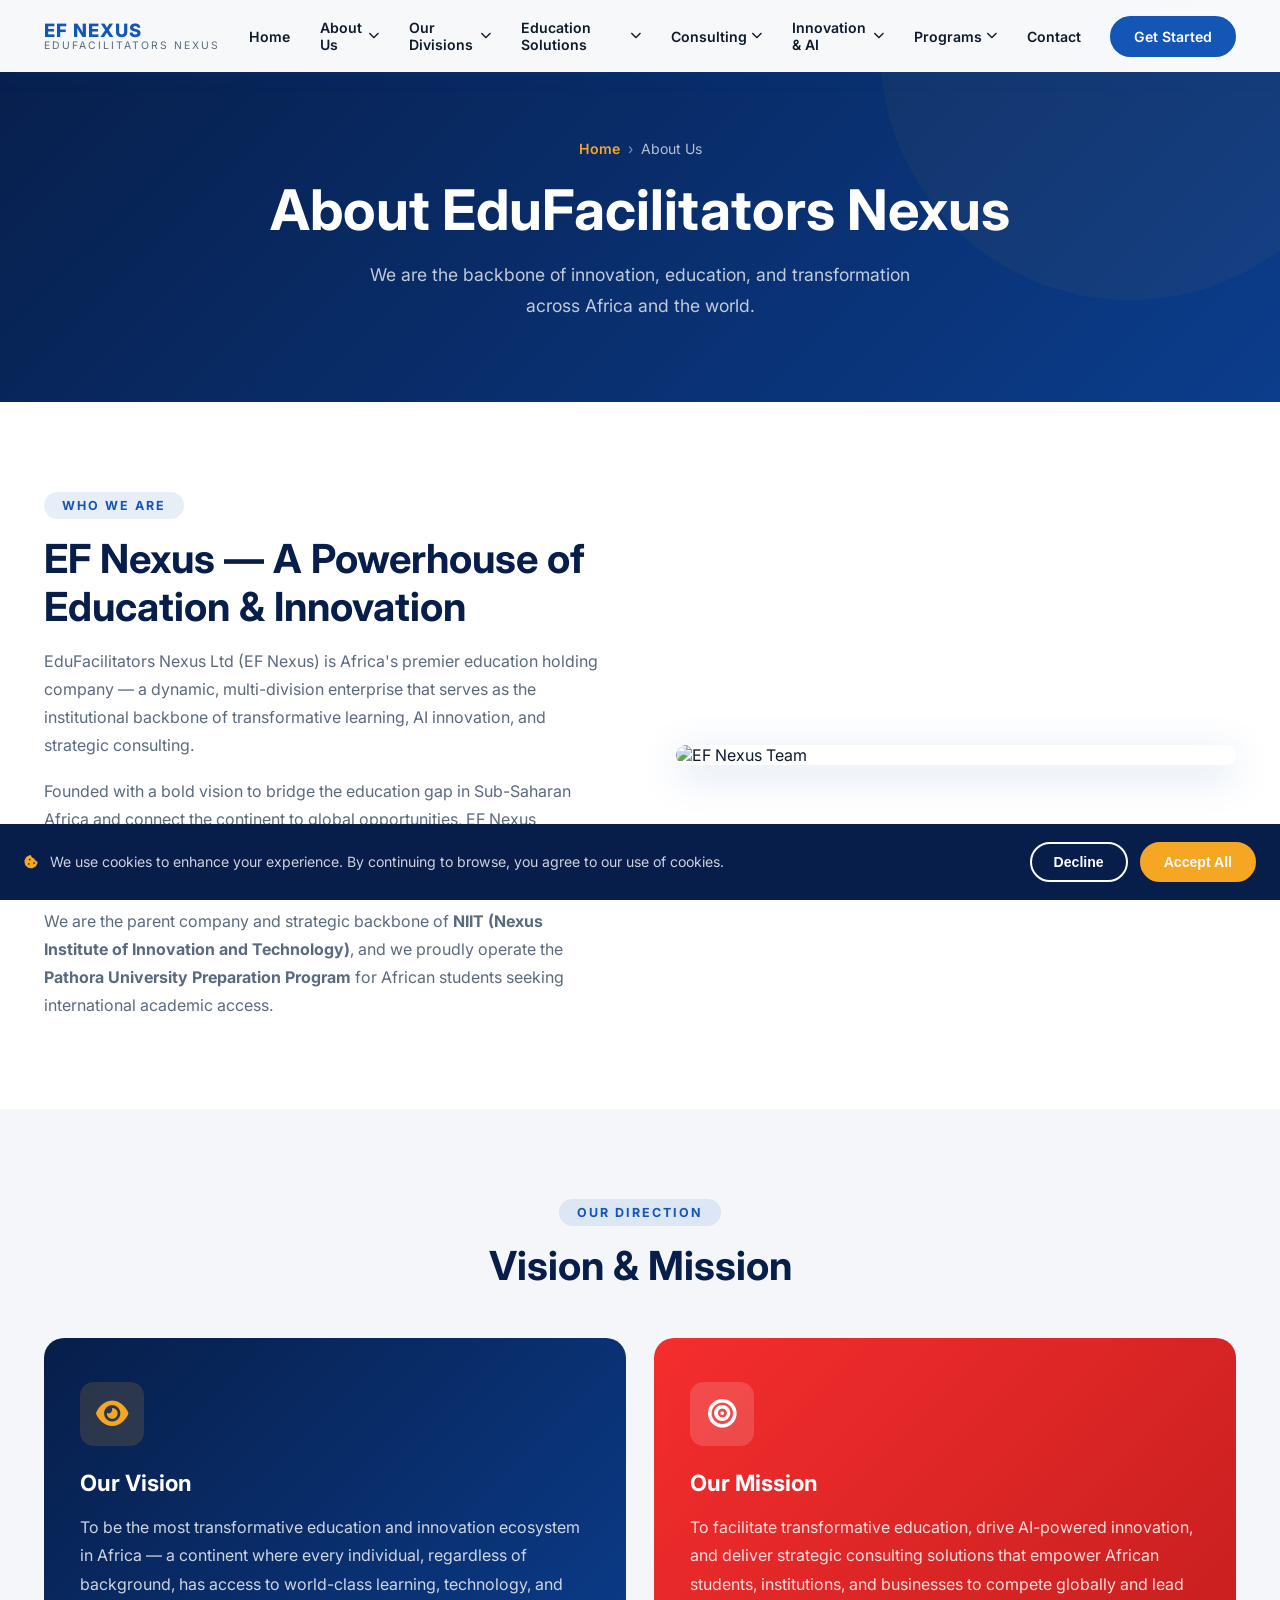
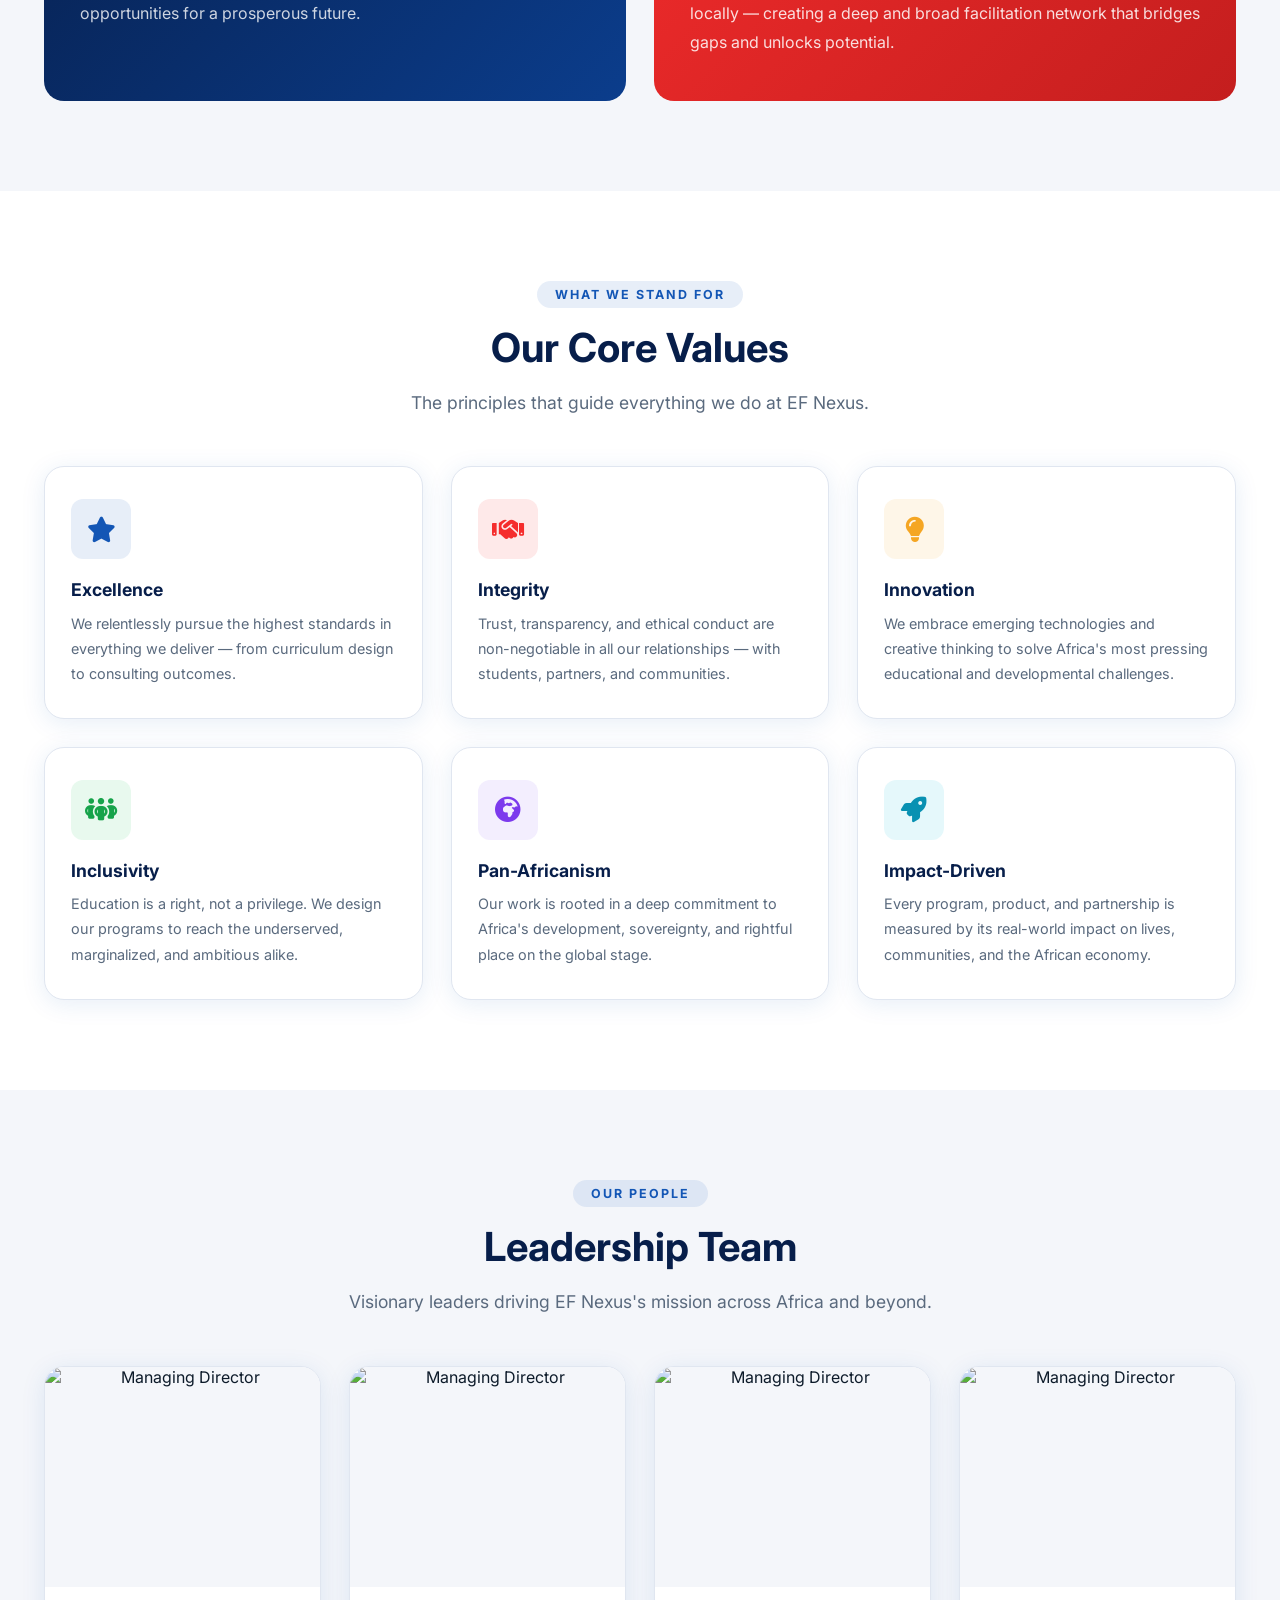
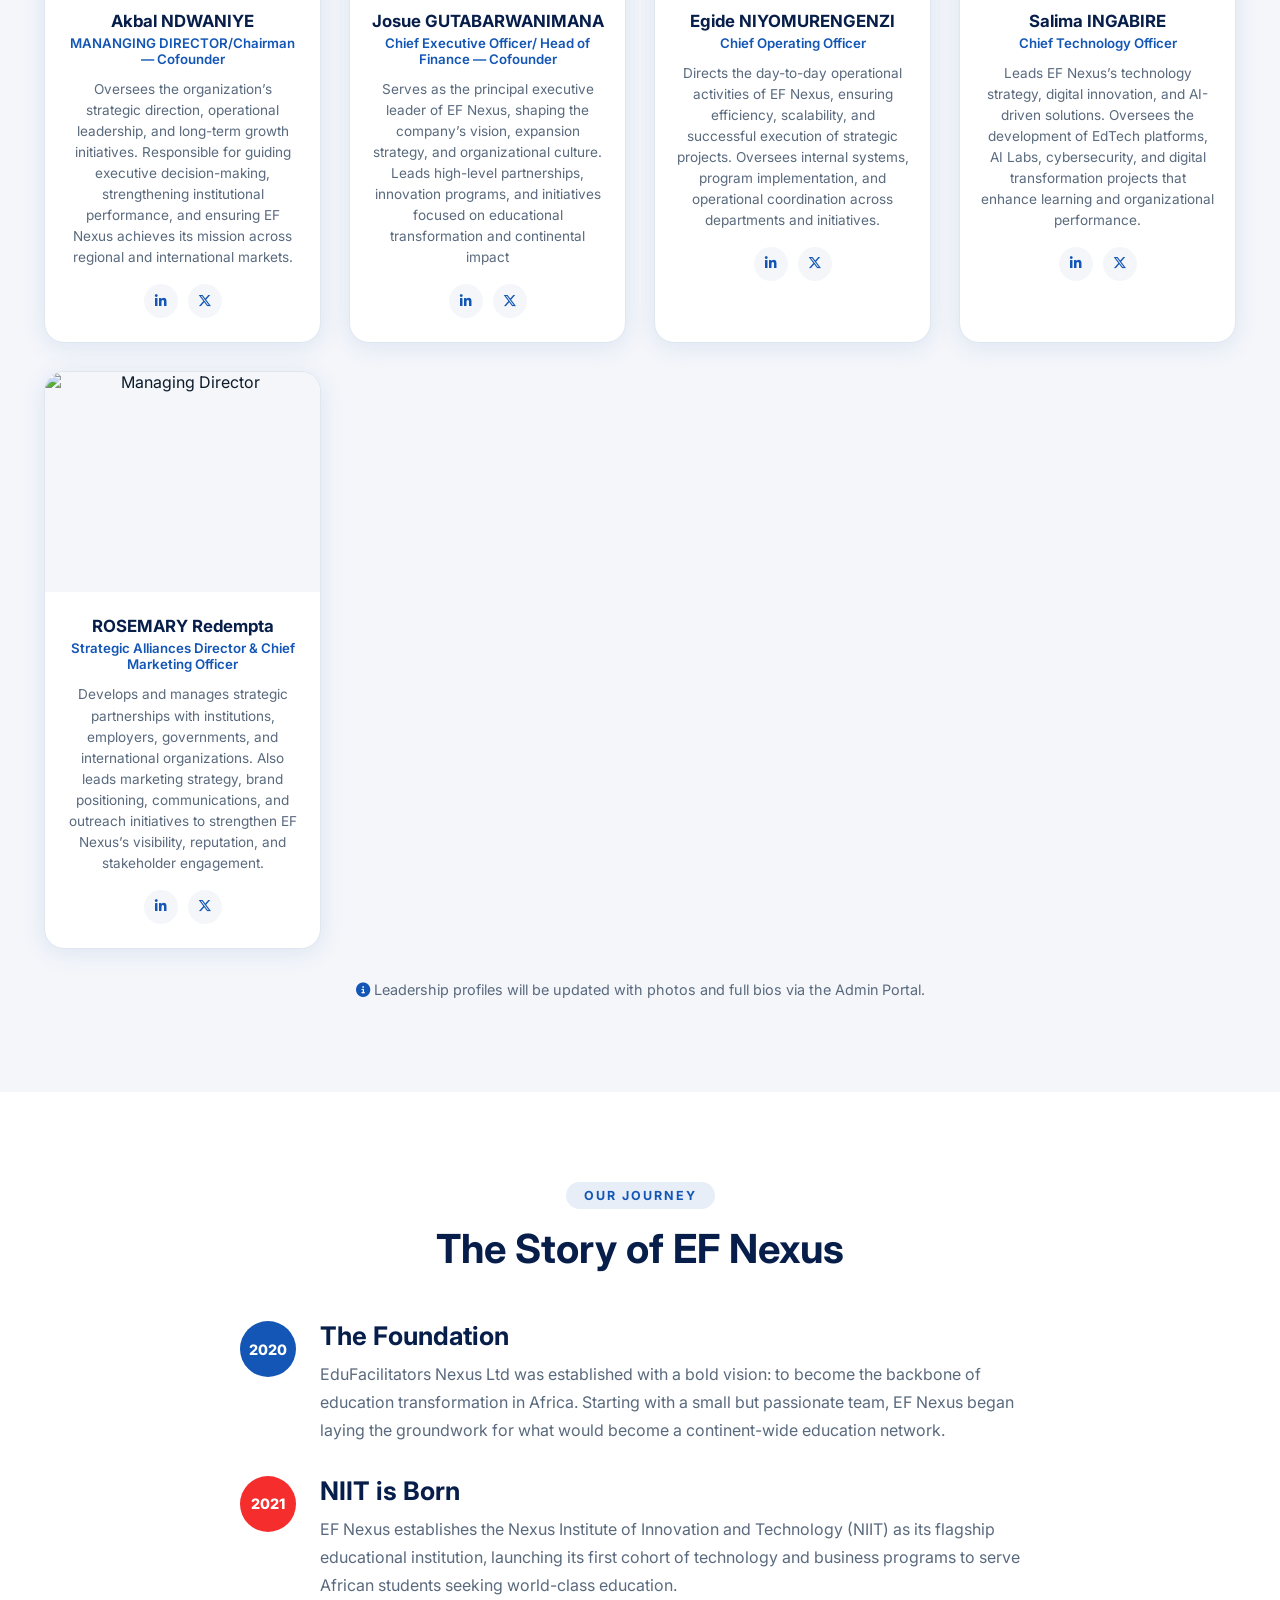
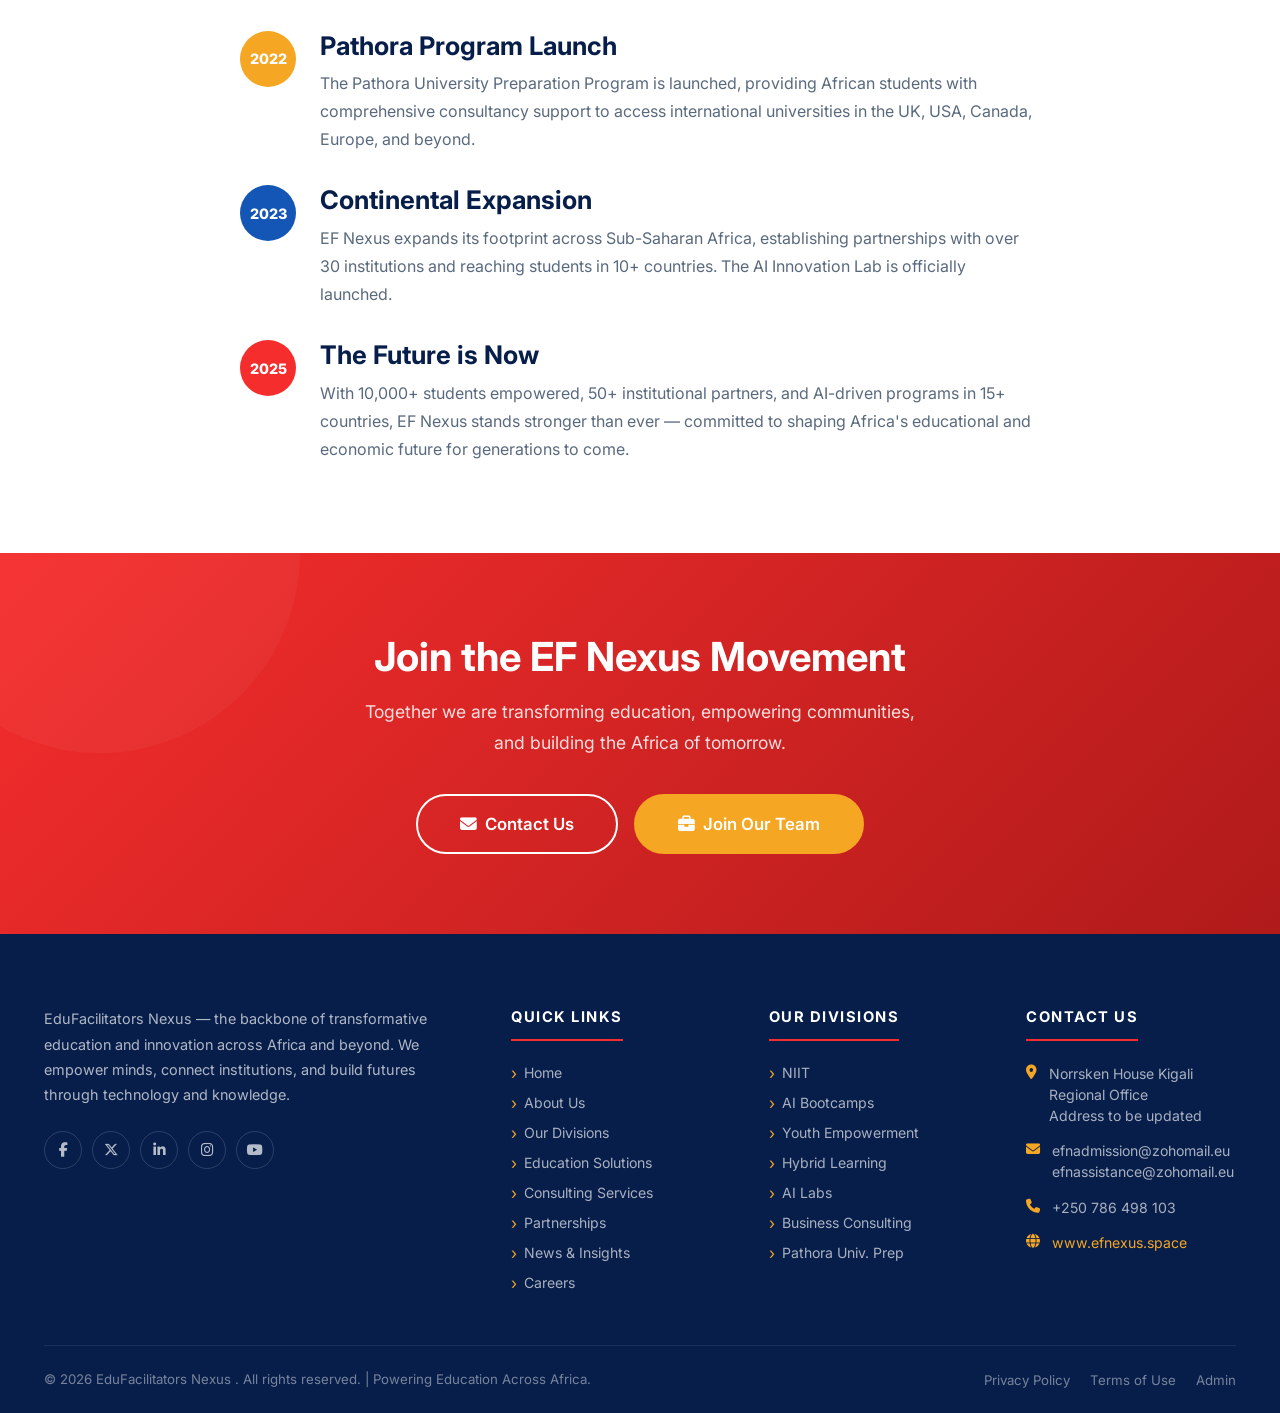
==== about.html @ 0aade179 "Initial commit via Netlify [skip ci]" ====
<!DOCTYPE html>
<html lang="en">
<head>
  <meta charset="UTF-8">
  <meta name="viewport" content="width=device-width, initial-scale=1.0">
  <title>About Us — EF Nexus | EduFacilitators Nexus Ltd</title>
  <meta name="description" content="Learn about EduFacilitators Nexus Ltd — our story, mission, vision, leadership, and core values driving education transformation across Africa.">
  <link rel="icon" href="https://www.genspark.ai/api/files/s/l4qnwatw">
  <link href="https://fonts.googleapis.com/css2?family=Inter:wght@300;400;500;600;700;800;900&display=swap" rel="stylesheet">
  <link rel="stylesheet" href="https://cdn.jsdelivr.net/npm/@fortawesome/fontawesome-free@6.4.0/css/all.min.css">
  <link rel="stylesheet" href="css/style.css">
</head>
<body>

<div id="nav-placeholder"></div>

<!-- Page Header -->
<div class="page-header">
  <div class="container">
    <div class="breadcrumb"><a href="index.html">Home</a><span>›</span><span style="color:rgba(255,255,255,0.7)">About Us</span></div>
    <h1>About EduFacilitators Nexus</h1>
    <p>We are the backbone of innovation, education, and transformation across Africa and the world.</p>
  </div>
</div>

<!-- WHO WE ARE -->
<section id="who-we-are" class="section bg-white">
  <div class="container">
    <div class="overview-grid">
      <div class="fade-left">
        <span class="section-badge">Who We Are</span>
        <h2 class="section-title">EF Nexus — A Powerhouse of Education & Innovation</h2>
        <p style="margin-bottom:18px;">EduFacilitators Nexus Ltd (EF Nexus) is Africa's premier education holding company — a dynamic, multi-division enterprise that serves as the institutional backbone of transformative learning, AI innovation, and strategic consulting.</p>
        <p style="margin-bottom:18px;">Founded with a bold vision to bridge the education gap in Sub-Saharan Africa and connect the continent to global opportunities, EF Nexus operates through specialized divisions that collectively empower students, institutions, businesses, and communities.</p>
        <p>We are the parent company and strategic backbone of <strong>NIIT (Nexus Institute of Innovation and Technology)</strong>, and we proudly operate the <strong>Pathora University Preparation Program</strong> for African students seeking international academic access.</p>
      </div>
      <div class="fade-right">
        <!-- ADMIN: Replace with your actual photo -->
        <div style="border-radius:20px;overflow:hidden;box-shadow:0 10px 40px rgba(19,86,181,0.18);">
          <img src="https://i.pinimg.com/1200x/f4/48/ac/f448ac5ef476677f96d3ef697fc59254.jpg" alt="EF Nexus Team" style="width:100%;height:420px;object-fit:cover;" id="about-team-img">
        </div>
      </div>
    </div>
  </div>
</section>

<!-- VISION & MISSION -->
<section id="vision-mission" class="section bg-light">
  <div class="container">
    <div class="text-center fade-in">
      <span class="section-badge">Our Direction</span>
      <h2 class="section-title">Vision & Mission</h2>
    </div>
    <div class="card-grid-2" style="margin-top:48px;">
      <div class="fade-left" style="background:linear-gradient(135deg,var(--deep-blue),var(--dark-blue));border-radius:20px;padding:44px 36px;">
        <div style="width:64px;height:64px;background:rgba(245,166,35,0.15);border-radius:14px;display:flex;align-items:center;justify-content:center;margin-bottom:24px;font-size:1.8rem;color:var(--gold);">
          <i class="fa-solid fa-eye"></i>
        </div>
        <h3 style="color:var(--white);font-size:1.4rem;margin-bottom:16px;">Our Vision</h3>
        <p style="color:rgba(255,255,255,0.8);font-size:1rem;line-height:1.8;">To be the most transformative education and innovation ecosystem in Africa — a continent where every individual, regardless of background, has access to world-class learning, technology, and opportunities for a prosperous future.</p>
      </div>
      <div class="fade-right" style="background:linear-gradient(135deg,var(--primary-red),var(--dark-red));border-radius:20px;padding:44px 36px;">
        <div style="width:64px;height:64px;background:rgba(255,255,255,0.15);border-radius:14px;display:flex;align-items:center;justify-content:center;margin-bottom:24px;font-size:1.8rem;color:var(--white);">
          <i class="fa-solid fa-bullseye"></i>
        </div>
        <h3 style="color:var(--white);font-size:1.4rem;margin-bottom:16px;">Our Mission</h3>
        <p style="color:rgba(255,255,255,0.85);font-size:1rem;line-height:1.8;">To facilitate transformative education, drive AI-powered innovation, and deliver strategic consulting solutions that empower African students, institutions, and businesses to compete globally and lead locally — creating a deep and broad facilitation network that bridges gaps and unlocks potential.</p>
      </div>
    </div>
  </div>
</section>

<!-- CORE VALUES -->
<section id="core-values" class="section bg-white">
  <div class="container">
    <div class="text-center fade-in">
      <span class="section-badge">What We Stand For</span>
      <h2 class="section-title">Our Core Values</h2>
      <p class="section-subtitle">The principles that guide everything we do at EF Nexus.</p>
    </div>
    <div class="card-grid-3" style="margin-top:48px;">
      <div class="feature-card fade-in">
        <div class="card-icon" style="background:rgba(19,86,181,0.1);color:var(--primary-blue);"><i class="fa-solid fa-star"></i></div>
        <h3>Excellence</h3>
        <p>We relentlessly pursue the highest standards in everything we deliver — from curriculum design to consulting outcomes.</p>
      </div>
      <div class="feature-card fade-in">
        <div class="card-icon" style="background:rgba(245,45,45,0.1);color:var(--primary-red);"><i class="fa-solid fa-handshake"></i></div>
        <h3>Integrity</h3>
        <p>Trust, transparency, and ethical conduct are non-negotiable in all our relationships — with students, partners, and communities.</p>
      </div>
      <div class="feature-card fade-in">
        <div class="card-icon" style="background:rgba(245,166,35,0.1);color:var(--gold);"><i class="fa-solid fa-lightbulb"></i></div>
        <h3>Innovation</h3>
        <p>We embrace emerging technologies and creative thinking to solve Africa's most pressing educational and developmental challenges.</p>
      </div>
      <div class="feature-card fade-in">
        <div class="card-icon" style="background:rgba(34,197,94,0.1);color:#16A34A;"><i class="fa-solid fa-people-group"></i></div>
        <h3>Inclusivity</h3>
        <p>Education is a right, not a privilege. We design our programs to reach the underserved, marginalized, and ambitious alike.</p>
      </div>
      <div class="feature-card fade-in">
        <div class="card-icon" style="background:rgba(139,92,246,0.1);color:#7C3AED;"><i class="fa-solid fa-earth-africa"></i></div>
        <h3>Pan-Africanism</h3>
        <p>Our work is rooted in a deep commitment to Africa's development, sovereignty, and rightful place on the global stage.</p>
      </div>
      <div class="feature-card fade-in">
        <div class="card-icon" style="background:rgba(6,182,212,0.1);color:#0891B2;"><i class="fa-solid fa-rocket"></i></div>
        <h3>Impact-Driven</h3>
        <p>Every program, product, and partnership is measured by its real-world impact on lives, communities, and the African economy.</p>
      </div>
    </div>
  </div>
</section>

<!-- LEADERSHIP -->
<section id="leadership" class="section bg-light">
  <div class="container">
    <div class="text-center fade-in">
      <span class="section-badge">Our People</span>
      <h2 class="section-title">Leadership Team</h2>
      <p class="section-subtitle">Visionary leaders driving EF Nexus's mission across Africa and beyond.</p>
    </div>
    <div class="team-grid" style="margin-top:48px;">
      <div class="team-card fade-in">
        <div class="team-img" style="background:var(--light-gray);height:220px;display:flex;align-items:center;justify-content:center;">
          <!-- ADMIN: Replace with actual leadership photo -->
        <img src="https://i.pinimg.com/1200x/41/58/ee/4158ee04678016deb145865ae2d5b620.jpg" alt="Managing Director" style="width:100%;height:100%;object-fit:cover;" >
        </div>
        <div class="team-info">
          <h3>Akbal NDWANIYE</h3>
          <div class="role">MANANGING DIRECTOR/Chairman — Cofounder</div>
          <p>Oversees the organization’s strategic direction, operational leadership, and long-term growth initiatives. Responsible for guiding executive decision-making, strengthening institutional performance, and ensuring EF Nexus achieves its mission across regional and international markets.</p>
          <div class="team-social">
            <a href="#"><i class="fa-brands fa-linkedin-in"></i></a>
            <a href="#"><i class="fa-brands fa-x-twitter"></i></a>
          </div>
        </div>
      </div>
      <div class="team-card fade-in">
        <div class="team-img" style="background:var(--light-gray);height:220px;display:flex;align-items:center;justify-content:center;">
          <img src="https://i.pinimg.com/1200x/3f/8f/b4/3f8fb4907dde87ba11f62773db866b61.jpg" alt="Managing Director" style="width:100%;height:100%;object-fit:cover;" >
        </div>
        <div class="team-info">
          <h3>Josue GUTABARWANIMANA</h3>
          <div class="role">Chief Executive Officer/ Head of Finance — Cofounder</div>
          <p>Serves as the principal executive leader of EF Nexus, shaping the company’s vision, expansion strategy, and organizational culture. Leads high-level partnerships, innovation programs, and initiatives focused on educational transformation and continental impact</p>
          <div class="team-social">
            <a href="#"><i class="fa-brands fa-linkedin-in"></i></a>
            <a href="#"><i class="fa-brands fa-x-twitter"></i></a>
          </div>
        </div>
      </div>
      <div class="team-card fade-in">
        <div class="team-img" style="background:var(--light-gray);height:220px;display:flex;align-items:center;justify-content:center;">
          <img src="https://i.pinimg.com/1200x/f4/1b/31/f41b31d1aab27a7dc8ef2bc3c6e9e161.jpg" alt="Managing Director" style="width:100%;height:100%;object-fit:cover;" >
        </div>
        <div class="team-info">
          <h3>Egide NIYOMURENGENZI</h3>
          <div class="role">Chief Operating Officer</div>
          <p>Directs the day-to-day operational activities of EF Nexus, ensuring efficiency, scalability, and successful execution of strategic projects. Oversees internal systems, program implementation, and operational coordination across departments and initiatives.</p>
          <div class="team-social">
            <a href="#"><i class="fa-brands fa-linkedin-in"></i></a>
            <a href="#"><i class="fa-brands fa-x-twitter"></i></a>
          </div>
        </div>
      </div>
      <div class="team-card fade-in">
        <div class="team-img" style="background:var(--light-gray);height:220px;display:flex;align-items:center;justify-content:center;">
          <img src="https://i.pinimg.com/1200x/47/c5/13/47c51389b73d72e171703b704b3b8e1e.jpg" alt="Managing Director" style="width:100%;height:100%;object-fit:cover;" >
        </div>
        <div class="team-info">
          <h3>Salima INGABIRE</h3>
          <div class="role">Chief Technology Officer</div>
          <p>Leads EF Nexus’s technology strategy, digital innovation, and AI-driven solutions. Oversees the development of EdTech platforms, AI Labs, cybersecurity, and digital transformation projects that enhance learning and organizational performance.</p>
          <div class="team-social">
            <a href="#"><i class="fa-brands fa-linkedin-in"></i></a>
            <a href="#"><i class="fa-brands fa-x-twitter"></i></a>
          </div>
        </div>
      </div>
      <div class="team-card fade-in">
        <div class="team-img" style="background:var(--light-gray);height:220px;display:flex;align-items:center;justify-content:center;">
          <img src="https://i.pinimg.com/1200x/e9/f0/6f/e9f06f0bbe38f3abe5e0167074b08ab7.jpg" alt="Managing Director" style="width:100%;height:100%;object-fit:cover;" >
        </div>
        <div class="team-info">
          <h3>ROSEMARY Redempta</h3>
          <div class="role">Strategic Alliances Director & Chief Marketing Officer</div>
          <p>Develops and manages strategic partnerships with institutions, employers, governments, and international organizations. Also leads marketing strategy, brand positioning, communications, and outreach initiatives to strengthen EF Nexus’s visibility, reputation, and stakeholder engagement.</p>
          <div class="team-social">
            <a href="#"><i class="fa-brands fa-linkedin-in"></i></a>
            <a href="#"><i class="fa-brands fa-x-twitter"></i></a>
          </div>
        </div>
      </div>
    </div>
    <p style="text-align:center;margin-top:28px;color:var(--text-gray);font-size:0.9rem;"><i class="fa-solid fa-info-circle" style="color:var(--primary-blue);"></i> Leadership profiles will be updated with photos and full bios via the Admin Portal.</p>
  </div>
</section>

<!-- COMPANY STORY -->
<section id="company-story" class="section bg-white">
  <div class="container">
    <div style="max-width:800px;margin:0 auto;">
      <div class="text-center fade-in">
        <span class="section-badge">Our Journey</span>
        <h2 class="section-title">The Story of EF Nexus</h2>
      </div>
      <div style="margin-top:48px;">
        <div style="display:flex;flex-direction:column;gap:32px;">
          <div class="fade-in" style="display:flex;gap:24px;align-items:flex-start;">
            <div style="width:56px;height:56px;background:var(--primary-blue);border-radius:50%;display:flex;align-items:center;justify-content:center;color:var(--white);font-weight:800;font-size:0.9rem;flex-shrink:0;">2020</div>
            <div>
              <h3 style="color:var(--deep-blue);margin-bottom:8px;">The Foundation</h3>
              <p>EduFacilitators Nexus Ltd was established with a bold vision: to become the backbone of education transformation in Africa. Starting with a small but passionate team, EF Nexus began laying the groundwork for what would become a continent-wide education network.</p>
            </div>
          </div>
          <div class="fade-in" style="display:flex;gap:24px;align-items:flex-start;">
            <div style="width:56px;height:56px;background:var(--primary-red);border-radius:50%;display:flex;align-items:center;justify-content:center;color:var(--white);font-weight:800;font-size:0.9rem;flex-shrink:0;">2021</div>
            <div>
              <h3 style="color:var(--deep-blue);margin-bottom:8px;">NIIT is Born</h3>
              <p>EF Nexus establishes the Nexus Institute of Innovation and Technology (NIIT) as its flagship educational institution, launching its first cohort of technology and business programs to serve African students seeking world-class education.</p>
            </div>
          </div>
          <div class="fade-in" style="display:flex;gap:24px;align-items:flex-start;">
            <div style="width:56px;height:56px;background:var(--gold);border-radius:50%;display:flex;align-items:center;justify-content:center;color:var(--white);font-weight:800;font-size:0.9rem;flex-shrink:0;">2022</div>
            <div>
              <h3 style="color:var(--deep-blue);margin-bottom:8px;">Pathora Program Launch</h3>
              <p>The Pathora University Preparation Program is launched, providing African students with comprehensive consultancy support to access international universities in the UK, USA, Canada, Europe, and beyond.</p>
            </div>
          </div>
          <div class="fade-in" style="display:flex;gap:24px;align-items:flex-start;">
            <div style="width:56px;height:56px;background:var(--primary-blue);border-radius:50%;display:flex;align-items:center;justify-content:center;color:var(--white);font-weight:800;font-size:0.9rem;flex-shrink:0;">2023</div>
            <div>
              <h3 style="color:var(--deep-blue);margin-bottom:8px;">Continental Expansion</h3>
              <p>EF Nexus expands its footprint across Sub-Saharan Africa, establishing partnerships with over 30 institutions and reaching students in 10+ countries. The AI Innovation Lab is officially launched.</p>
            </div>
          </div>
          <div class="fade-in" style="display:flex;gap:24px;align-items:flex-start;">
            <div style="width:56px;height:56px;background:var(--primary-red);border-radius:50%;display:flex;align-items:center;justify-content:center;color:var(--white);font-weight:800;font-size:0.9rem;flex-shrink:0;">2025</div>
            <div>
              <h3 style="color:var(--deep-blue);margin-bottom:8px;">The Future is Now</h3>
              <p>With 10,000+ students empowered, 50+ institutional partners, and AI-driven programs in 15+ countries, EF Nexus stands stronger than ever — committed to shaping Africa's educational and economic future for generations to come.</p>
            </div>
          </div>
        </div>
      </div>
    </div>
  </div>
</section>

<!-- CTA -->
<section class="cta-section">
  <div class="container">
    <h2>Join the EF Nexus Movement</h2>
    <p>Together we are transforming education, empowering communities, and building the Africa of tomorrow.</p>
    <div class="cta-btns">
      <a href="contact.html" class="btn btn-outline-white btn-lg"><i class="fa-solid fa-envelope"></i> Contact Us</a>
      <a href="careers.html" class="btn btn-gold btn-lg"><i class="fa-solid fa-briefcase"></i> Join Our Team</a>
    </div>
  </div>
</section>

<div id="footer-placeholder"></div>
<script src="https://cdn.jsdelivr.net/npm/@fortawesome/fontawesome-free@6.4.0/js/all.min.js"></script>
<script src="js/nav.js"></script>
<script src="js/main.js"></script>
<script src="js/photos.js"></script>
<script src="https://cdn.jsdelivr.net/npm/@supabase/supabase-js@2"></script>

<script>
  const supabaseUrl = "https://fkpkpdcatpaadngzkyxo.supabase.co";
  const supabaseKey = "eyJhbGciOiJIUzI1NiIsInR5cCI6IkpXVCJ9.eyJpc3MiOiJzdXBhYmFzZSIsInJlZiI6ImZrcGtwZGNhdHBhYWRuZ3preXhvIiwicm9sZSI6ImFub24iLCJpYXQiOjE3Nzk2NDg4NzksImV4cCI6MjA5NTIyNDg3OX0.kBqEUw8Uy9pWdIcXoviwGmXU0KsUK2vgFo2DINN25yI";

  const supabaseClient = supabase.createClient(supabaseUrl, supabaseKey);
</script>
</body>
</html>
---- css/style.css ----
/* ===================================================
   EF NEXUS COMPANY - Main Stylesheet
   Brand Colors: Blue #1356B5, Red #F52D2D, White #FFFFFF
   =================================================== */

:root {
  --primary-blue: #1356B5;
  --dark-blue: #0B3D8C;
  --deep-blue: #071E4A;
  --primary-red: #F52D2D;
  --dark-red: #C41E1E;
  --white: #FFFFFF;
  --light-gray: #F4F6FA;
  --mid-gray: #E0E6F0;
  --text-dark: #0D1B2A;
  --text-gray: #5A6A7E;
  --gold: #F5A623;
  --shadow: 0 4px 24px rgba(19,86,181,0.10);
  --shadow-lg: 0 10px 40px rgba(19,86,181,0.18);
  --transition: all 0.3s cubic-bezier(0.4,0,0.2,1);
  --radius: 12px;
  --radius-lg: 20px;
}

* { margin: 0; padding: 0; box-sizing: border-box; }

html { scroll-behavior: smooth; font-size: 16px; }

body {
  font-family: 'Inter', 'Segoe UI', Arial, sans-serif;
  color: var(--text-dark);
  background: var(--white);
  overflow-x: hidden;
}

/* ===================== TYPOGRAPHY ===================== */
h1, h2, h3, h4, h5, h6 { font-weight: 700; line-height: 1.2; }
h1 { font-size: clamp(2rem, 5vw, 3.5rem); }
h2 { font-size: clamp(1.6rem, 3.5vw, 2.5rem); }
h3 { font-size: clamp(1.2rem, 2.5vw, 1.6rem); }
p { line-height: 1.75; color: var(--text-gray); }
a { text-decoration: none; color: inherit; }

/* ===================== UTILITY ===================== */
.container { max-width: 1240px; margin: 0 auto; padding: 0 24px; }
.section { padding: 90px 0; }
.section-sm { padding: 60px 0; }

.section-badge {
  display: inline-block;
  background: rgba(19,86,181,0.1);
  color: var(--primary-blue);
  font-size: 0.78rem;
  font-weight: 700;
  letter-spacing: 2px;
  text-transform: uppercase;
  padding: 6px 18px;
  border-radius: 50px;
  margin-bottom: 16px;
}

.section-title {
  color: var(--deep-blue);
  margin-bottom: 16px;
}

.section-subtitle {
  font-size: 1.1rem;
  color: var(--text-gray);
  max-width: 640px;
  margin: 0 auto 48px;
}

.text-center { text-align: center; }
.text-left { text-align: left; }

.text-blue { color: var(--primary-blue); }
.text-red { color: var(--primary-red); }
.text-white { color: var(--white); }

.bg-blue { background: var(--primary-blue); }
.bg-dark-blue { background: var(--deep-blue); }
.bg-light { background: var(--light-gray); }
.bg-white { background: var(--white); }

/* ===================== BUTTONS ===================== */
.btn {
  display: inline-flex;
  align-items: center;
  gap: 8px;
  padding: 14px 32px;
  border-radius: 50px;
  font-weight: 600;
  font-size: 0.95rem;
  cursor: pointer;
  transition: var(--transition);
  border: 2px solid transparent;
  white-space: nowrap;
  text-decoration: none;
}

.btn-primary {
  background: var(--primary-blue);
  color: var(--white);
  border-color: var(--primary-blue);
}
.btn-primary:hover {
  background: var(--dark-blue);
  border-color: var(--dark-blue);
  transform: translateY(-2px);
  box-shadow: 0 8px 28px rgba(19,86,181,0.35);
}

.btn-red {
  background: var(--primary-red);
  color: var(--white);
  border-color: var(--primary-red);
}
.btn-red:hover {
  background: var(--dark-red);
  border-color: var(--dark-red);
  transform: translateY(-2px);
  box-shadow: 0 8px 28px rgba(245,45,45,0.35);
}

.btn-outline {
  background: transparent;
  color: var(--primary-blue);
  border-color: var(--primary-blue);
}
.btn-outline:hover {
  background: var(--primary-blue);
  color: var(--white);
  transform: translateY(-2px);
}

.btn-outline-white {
  background: transparent;
  color: var(--white);
  border-color: var(--white);
}
.btn-outline-white:hover {
  background: var(--white);
  color: var(--primary-blue);
  transform: translateY(-2px);
}

.btn-gold {
  background: var(--gold);
  color: var(--white);
  border-color: var(--gold);
}
.btn-gold:hover {
  background: #e09416;
  transform: translateY(-2px);
  box-shadow: 0 8px 28px rgba(245,166,35,0.4);
}

.btn-sm { padding: 10px 22px; font-size: 0.88rem; }
.btn-lg { padding: 18px 42px; font-size: 1.05rem; }

/* ===================== NAVBAR ===================== */
#navbar {
  position: fixed;
  top: 0; left: 0; right: 0;
  z-index: 1000;
  background: rgba(255,255,255,0.97);
  backdrop-filter: blur(12px);
  box-shadow: 0 2px 20px rgba(19,86,181,0.10);
  transition: var(--transition);
}

#navbar.scrolled {
  background: rgba(7,30,74,0.98);
}

.nav-inner {
  display: flex;
  align-items: center;
  justify-content: space-between;
  height: 72px;
  gap: 16px;
}

.nav-logo {
  display: flex;
  align-items: center;
  gap: 10px;
  flex-shrink: 0;
}

.nav-logo img {
  height: 48px;
  width: auto;
}

.nav-logo-text { display: flex; flex-direction: column; line-height: 1.1; }
.nav-logo-text .brand { font-size: 1.15rem; font-weight: 800; color: var(--primary-blue); letter-spacing: 1px; }
.nav-logo-text .tagline { font-size: 0.65rem; color: var(--text-gray); letter-spacing: 2px; text-transform: uppercase; }

#navbar.scrolled .nav-logo-text .brand { color: var(--white); }
#navbar.scrolled .nav-logo-text .tagline { color: rgba(255,255,255,0.7); }

.nav-menu {
  display: flex;
  list-style: none;
  gap: 4px;
  align-items: center;
}

.nav-menu > li { position: relative; }

.nav-menu > li > a {
  display: flex;
  align-items: center;
  gap: 4px;
  padding: 8px 13px;
  font-size: 0.88rem;
  font-weight: 600;
  color: var(--text-dark);
  border-radius: 8px;
  transition: var(--transition);
}

#navbar.scrolled .nav-menu > li > a { color: rgba(255,255,255,0.9); }

.nav-menu > li > a:hover,
.nav-menu > li > a.active {
  color: var(--primary-blue);
  background: rgba(19,86,181,0.08);
}

#navbar.scrolled .nav-menu > li > a:hover,
#navbar.scrolled .nav-menu > li > a.active {
  color: var(--gold);
  background: rgba(255,255,255,0.1);
}

.nav-menu > li > a .chevron {
  font-size: 0.7rem;
  transition: var(--transition);
}

.nav-menu > li:hover > a .chevron { transform: rotate(180deg); }

/* Dropdown */
.dropdown {
  position: absolute;
  top: calc(100% + 8px);
  left: 50%;
  transform: translateX(-50%) translateY(10px);
  background: var(--white);
  border-radius: var(--radius);
  box-shadow: var(--shadow-lg);
  min-width: 220px;
  padding: 10px 0;
  opacity: 0;
  visibility: hidden;
  transition: var(--transition);
  border-top: 3px solid var(--primary-blue);
  z-index: 999;
}

.nav-menu > li:hover .dropdown {
  opacity: 1;
  visibility: visible;
  transform: translateX(-50%) translateY(0);
}

.dropdown a {
  display: flex;
  align-items: center;
  gap: 10px;
  padding: 10px 20px;
  font-size: 0.88rem;
  font-weight: 500;
  color: var(--text-dark);
  transition: var(--transition);
}

.dropdown a i { color: var(--primary-blue); width: 16px; }

.dropdown a:hover {
  background: var(--light-gray);
  color: var(--primary-blue);
  padding-left: 26px;
}

.nav-cta { display: flex; align-items: center; gap: 10px; }

/* Hamburger */
.hamburger {
  display: none;
  flex-direction: column;
  gap: 5px;
  cursor: pointer;
  padding: 8px;
  border-radius: 8px;
  background: transparent;
  border: none;
}

.hamburger span {
  width: 24px;
  height: 2.5px;
  background: var(--primary-blue);
  border-radius: 4px;
  transition: var(--transition);
  display: block;
}

#navbar.scrolled .hamburger span { background: var(--white); }

.hamburger.open span:nth-child(1) { transform: translateY(7.5px) rotate(45deg); }
.hamburger.open span:nth-child(2) { opacity: 0; }
.hamburger.open span:nth-child(3) { transform: translateY(-7.5px) rotate(-45deg); }

/* Mobile Menu */
.mobile-menu {
  display: none;
  position: fixed;
  top: 72px; left: 0; right: 0;
  background: var(--deep-blue);
  z-index: 999;
  padding: 20px 0 40px;
  max-height: calc(100vh - 72px);
  overflow-y: auto;
  transform: translateX(-100%);
  transition: transform 0.4s cubic-bezier(0.4,0,0.2,1);
}

.mobile-menu.open { transform: translateX(0); }

.mobile-menu-inner { padding: 0 24px; }

.mobile-menu-item { border-bottom: 1px solid rgba(255,255,255,0.08); }

.mobile-menu-item > a {
  display: flex;
  align-items: center;
  justify-content: space-between;
  padding: 16px 0;
  color: var(--white);
  font-weight: 600;
  font-size: 1rem;
}

.mobile-sub {
  padding: 0 0 12px 16px;
  display: none;
}

.mobile-sub.open { display: block; }

.mobile-sub a {
  display: flex;
  align-items: center;
  gap: 10px;
  padding: 9px 0;
  color: rgba(255,255,255,0.75);
  font-size: 0.9rem;
  transition: color 0.2s;
}

.mobile-sub a:hover { color: var(--gold); }

/* ===================== HERO SECTION ===================== */
#hero {
  min-height: 100vh;
  background: linear-gradient(135deg, var(--deep-blue) 0%, var(--dark-blue) 50%, #1A3D8F 100%);
  position: relative;
  display: flex;
  align-items: center;
  overflow: hidden;
  padding-top: 72px;
}

.hero-bg-shapes {
  position: absolute;
  inset: 0;
  overflow: hidden;
  pointer-events: none;
}

.hero-shape {
  position: absolute;
  border-radius: 50%;
  opacity: 0.06;
  background: var(--white);
}

.hero-shape-1 { width: 600px; height: 600px; top: -200px; right: -150px; }
.hero-shape-2 { width: 400px; height: 400px; bottom: -100px; left: -100px; }
.hero-shape-3 { width: 200px; height: 200px; top: 40%; right: 20%; opacity: 0.04; background: var(--gold); }

.hero-grid {
  display: grid;
  grid-template-columns: 1fr 1fr;
  gap: 60px;
  align-items: center;
  width: 100%;
}

.hero-badge {
  display: inline-flex;
  align-items: center;
  gap: 8px;
  background: rgba(245,166,35,0.15);
  border: 1px solid rgba(245,166,35,0.4);
  color: var(--gold);
  padding: 8px 18px;
  border-radius: 50px;
  font-size: 0.8rem;
  font-weight: 600;
  letter-spacing: 1px;
  text-transform: uppercase;
  margin-bottom: 28px;
}

.hero-badge i { font-size: 0.85rem; }

.hero-title {
  color: var(--white);
  font-size: clamp(2.2rem, 5vw, 3.8rem);
  line-height: 1.15;
  margin-bottom: 24px;
}

.hero-title span { color: var(--gold); }

.hero-title .red-text { color: var(--primary-red); }

.hero-description {
  color: rgba(255,255,255,0.82);
  font-size: 1.1rem;
  line-height: 1.8;
  margin-bottom: 40px;
  max-width: 520px;
}

.hero-btns { display: flex; flex-wrap: wrap; gap: 14px; margin-bottom: 50px; }

.hero-stats {
  display: flex;
  gap: 36px;
  flex-wrap: wrap;
}

.hero-stat { display: flex; flex-direction: column; }
.hero-stat .num {
  font-size: 2rem;
  font-weight: 800;
  color: var(--white);
  line-height: 1;
}
.hero-stat .num span { color: var(--gold); }
.hero-stat .lbl {
  font-size: 0.8rem;
  color: rgba(255,255,255,0.65);
  text-transform: uppercase;
  letter-spacing: 1px;
  margin-top: 4px;
}

/* Hero Right - Visual */
.hero-visual {
  position: relative;
  display: flex;
  justify-content: center;
  align-items: center;
}

.hero-card-stack {
  position: relative;
  width: 100%;
  max-width: 480px;
}

.hero-main-card {
  background: rgba(255,255,255,0.08);
  backdrop-filter: blur(20px);
  border: 1px solid rgba(255,255,255,0.15);
  border-radius: var(--radius-lg);
  padding: 36px;
  position: relative;
  z-index: 2;
}

.hero-logo-big {
  text-align: center;
  margin-bottom: 28px;
}

.hero-logo-big img { height: 90px; filter: drop-shadow(0 0 20px rgba(255,255,255,0.2)); }

.hero-divisions {
  display: grid;
  grid-template-columns: 1fr 1fr;
  gap: 12px;
}

.hero-div-card {
  background: rgba(255,255,255,0.06);
  border: 1px solid rgba(255,255,255,0.12);
  border-radius: var(--radius);
  padding: 16px;
  text-align: center;
  transition: var(--transition);
  cursor: pointer;
}

.hero-div-card:hover {
  background: rgba(245,166,35,0.15);
  border-color: rgba(245,166,35,0.4);
  transform: translateY(-3px);
}

.hero-div-card i {
  font-size: 1.6rem;
  color: var(--gold);
  margin-bottom: 8px;
  display: block;
}

.hero-div-card p {
  font-size: 0.78rem;
  color: rgba(255,255,255,0.8);
  font-weight: 600;
  line-height: 1.3;
}

.hero-float-badge {
  position: absolute;
  background: var(--white);
  border-radius: 50px;
  padding: 10px 18px;
  display: flex;
  align-items: center;
  gap: 8px;
  font-size: 0.8rem;
  font-weight: 700;
  color: var(--text-dark);
  box-shadow: var(--shadow-lg);
  animation: float 3s ease-in-out infinite;
  white-space: nowrap;
}

.hero-float-badge i { color: var(--primary-blue); }

.hero-float-badge-1 { top: -20px; left: -30px; animation-delay: 0s; }
.hero-float-badge-2 { bottom: -20px; right: -20px; animation-delay: 1.5s; }

@keyframes float {
  0%, 100% { transform: translateY(0); }
  50% { transform: translateY(-8px); }
}

/* ===================== SCROLL INDICATOR ===================== */
.scroll-indicator {
  position: absolute;
  bottom: 36px;
  left: 50%;
  transform: translateX(-50%);
  display: flex;
  flex-direction: column;
  align-items: center;
  gap: 8px;
  color: rgba(255,255,255,0.5);
  font-size: 0.75rem;
  letter-spacing: 2px;
  text-transform: uppercase;
  animation: scrollBounce 2s ease-in-out infinite;
}

.scroll-indicator .mouse {
  width: 24px; height: 36px;
  border: 2px solid rgba(255,255,255,0.3);
  border-radius: 12px;
  position: relative;
}

.scroll-indicator .mouse::after {
  content: '';
  position: absolute;
  top: 5px; left: 50%;
  transform: translateX(-50%);
  width: 3px; height: 8px;
  background: rgba(255,255,255,0.6);
  border-radius: 2px;
  animation: scroll 1.5s ease-in-out infinite;
}

@keyframes scroll {
  0% { top: 5px; opacity: 1; }
  100% { top: 18px; opacity: 0; }
}
@keyframes scrollBounce {
  0%, 100% { transform: translateX(-50%) translateY(0); }
  50% { transform: translateX(-50%) translateY(5px); }
}

/* ===================== TICKER ===================== */
.ticker {
  background: var(--primary-blue);
  padding: 12px 0;
  overflow: hidden;
}

.ticker-inner {
  display: flex;
  align-items: center;
  gap: 0;
  white-space: nowrap;
}

.ticker-label {
  background: var(--primary-red);
  color: var(--white);
  padding: 4px 18px;
  font-size: 0.78rem;
  font-weight: 700;
  letter-spacing: 2px;
  text-transform: uppercase;
  flex-shrink: 0;
  margin-right: 24px;
  border-radius: 0 4px 4px 0;
}

.ticker-track {
  display: flex;
  animation: ticker 30s linear infinite;
}

.ticker-item {
  color: rgba(255,255,255,0.9);
  font-size: 0.85rem;
  padding: 0 36px;
  display: flex;
  align-items: center;
  gap: 10px;
}

.ticker-item::before {
  content: '◆';
  color: var(--gold);
  font-size: 0.55rem;
}

@keyframes ticker { 0% { transform: translateX(0); } 100% { transform: translateX(-50%); } }

/* ===================== OVERVIEW SECTION ===================== */
.overview-grid {
  display: grid;
  grid-template-columns: 1fr 1fr;
  gap: 72px;
  align-items: center;
}

.overview-img-wrap {
  position: relative;
}

.overview-img-main {
  width: 100%;
  border-radius: var(--radius-lg);
  overflow: hidden;
  box-shadow: var(--shadow-lg);
}

.overview-img-main img {
  width: 100%;
  height: 440px;
  object-fit: cover;
  display: block;
  transition: transform 0.5s;
}

.overview-img-main:hover img { transform: scale(1.04); }

.overview-badge-float {
  position: absolute;
  bottom: -30px;
  right: -30px;
  background: var(--primary-red);
  color: var(--white);
  border-radius: var(--radius);
  padding: 24px;
  text-align: center;
  box-shadow: var(--shadow-lg);
  min-width: 140px;
}

.overview-badge-float .big-num {
  font-size: 2.5rem;
  font-weight: 800;
  line-height: 1;
}

.overview-badge-float .small-txt {
  font-size: 0.78rem;
  opacity: 0.9;
  margin-top: 4px;
  letter-spacing: 1px;
}

.overview-content { padding-right: 20px; }

.overview-list {
  list-style: none;
  margin: 28px 0 36px;
  display: flex;
  flex-direction: column;
  gap: 14px;
}

.overview-list li {
  display: flex;
  align-items: flex-start;
  gap: 12px;
  font-size: 0.95rem;
  color: var(--text-gray);
  line-height: 1.6;
}

.overview-list li i {
  color: var(--primary-blue);
  margin-top: 3px;
  font-size: 0.9rem;
  flex-shrink: 0;
}

/* ===================== DIVISIONS SECTION ===================== */
.divisions-grid {
  display: grid;
  grid-template-columns: repeat(auto-fit, minmax(280px, 1fr));
  gap: 28px;
  margin-top: 52px;
}

.division-card {
  background: var(--white);
  border-radius: var(--radius-lg);
  padding: 38px 30px;
  box-shadow: var(--shadow);
  border: 1px solid var(--mid-gray);
  transition: var(--transition);
  position: relative;
  overflow: hidden;
}

.division-card::before {
  content: '';
  position: absolute;
  top: 0; left: 0; right: 0;
  height: 4px;
  background: var(--primary-blue);
  transition: var(--transition);
}

.division-card.red-accent::before { background: var(--primary-red); }
.division-card.gold-accent::before { background: var(--gold); }

.division-card:hover {
  transform: translateY(-8px);
  box-shadow: var(--shadow-lg);
  border-color: transparent;
}

.division-card:hover::before { height: 6px; }

.div-icon {
  width: 68px; height: 68px;
  background: linear-gradient(135deg, rgba(19,86,181,0.1), rgba(19,86,181,0.06));
  border-radius: var(--radius);
  display: flex;
  align-items: center;
  justify-content: center;
  margin-bottom: 24px;
  font-size: 1.8rem;
  color: var(--primary-blue);
  transition: var(--transition);
}

.division-card.red-accent .div-icon { background: rgba(245,45,45,0.1); color: var(--primary-red); }
.division-card.gold-accent .div-icon { background: rgba(245,166,35,0.1); color: var(--gold); }

.division-card:hover .div-icon {
  background: var(--primary-blue);
  color: var(--white);
  transform: scale(1.1);
}

.division-card.red-accent:hover .div-icon { background: var(--primary-red); }
.division-card.gold-accent:hover .div-icon { background: var(--gold); }

.division-card h3 { margin-bottom: 12px; color: var(--deep-blue); font-size: 1.2rem; }
.division-card p { font-size: 0.9rem; margin-bottom: 22px; line-height: 1.65; }

.div-link {
  display: inline-flex;
  align-items: center;
  gap: 6px;
  color: var(--primary-blue);
  font-weight: 700;
  font-size: 0.88rem;
  transition: var(--transition);
}

.division-card.red-accent .div-link { color: var(--primary-red); }

.div-link:hover { gap: 10px; }

/* NIIT Special Card */
.niit-card {
  background: linear-gradient(135deg, var(--deep-blue), var(--dark-blue));
  color: var(--white);
  grid-column: span 2;
  display: grid;
  grid-template-columns: 1fr 1fr;
  gap: 40px;
  align-items: center;
}

.niit-card::before { background: var(--gold); }

.niit-card h3 { color: var(--white); font-size: 1.5rem; }
.niit-card p { color: rgba(255,255,255,0.8); }
.niit-card .div-icon { background: rgba(255,255,255,0.1); color: var(--gold); }
.niit-card:hover .div-icon { background: var(--gold); color: var(--deep-blue); }
.niit-card .div-link { color: var(--gold); }

.niit-features {
  list-style: none;
  display: flex;
  flex-direction: column;
  gap: 10px;
}

.niit-features li {
  display: flex;
  align-items: center;
  gap: 10px;
  color: rgba(255,255,255,0.85);
  font-size: 0.9rem;
}

.niit-features li i { color: var(--gold); }

/* ===================== INNOVATION / AI SECTION ===================== */
.ai-section {
  background: linear-gradient(135deg, var(--deep-blue) 0%, #112B6A 100%);
  position: relative;
  overflow: hidden;
}

.ai-section::before {
  content: '';
  position: absolute;
  width: 700px; height: 700px;
  background: radial-gradient(circle, rgba(245,166,35,0.05), transparent 70%);
  top: -200px; right: -200px;
  border-radius: 50%;
}

.ai-grid {
  display: grid;
  grid-template-columns: 1fr 1fr;
  gap: 70px;
  align-items: center;
}

.ai-content .section-badge { background: rgba(245,166,35,0.15); color: var(--gold); }
.ai-content .section-title { color: var(--white); }
.ai-content p { color: rgba(255,255,255,0.78); margin-bottom: 36px; }

.ai-features {
  display: flex;
  flex-direction: column;
  gap: 20px;
  margin-bottom: 40px;
}

.ai-feature {
  display: flex;
  align-items: flex-start;
  gap: 16px;
  background: rgba(255,255,255,0.05);
  border: 1px solid rgba(255,255,255,0.1);
  border-radius: var(--radius);
  padding: 20px;
  transition: var(--transition);
}

.ai-feature:hover {
  background: rgba(245,166,35,0.1);
  border-color: rgba(245,166,35,0.3);
  transform: translateX(6px);
}

.ai-feature-icon {
  width: 48px; height: 48px;
  background: rgba(245,166,35,0.15);
  border-radius: 10px;
  display: flex;
  align-items: center;
  justify-content: center;
  font-size: 1.3rem;
  color: var(--gold);
  flex-shrink: 0;
}

.ai-feature-text h4 { color: var(--white); font-size: 1rem; margin-bottom: 4px; }
.ai-feature-text p { color: rgba(255,255,255,0.65); font-size: 0.87rem; margin: 0; line-height: 1.5; }

.ai-visual-wrap {
  display: grid;
  grid-template-columns: 1fr 1fr;
  gap: 16px;
}

.ai-stat-card {
  background: rgba(255,255,255,0.06);
  border: 1px solid rgba(255,255,255,0.1);
  border-radius: var(--radius);
  padding: 28px 20px;
  text-align: center;
  transition: var(--transition);
}

.ai-stat-card:hover {
  background: rgba(19,86,181,0.2);
  transform: translateY(-4px);
}

.ai-stat-card .stat-icon {
  font-size: 2rem;
  color: var(--gold);
  margin-bottom: 12px;
}

.ai-stat-card .stat-num {
  font-size: 2rem;
  font-weight: 800;
  color: var(--white);
  line-height: 1;
}

.ai-stat-card .stat-lbl {
  font-size: 0.78rem;
  color: rgba(255,255,255,0.6);
  margin-top: 6px;
  letter-spacing: 1px;
}

.ai-stat-card.span-2 { grid-column: span 2; }

/* ===================== CTA SECTION ===================== */
.cta-section {
  background: linear-gradient(135deg, var(--primary-red) 0%, #B01A1A 100%);
  padding: 80px 0;
  text-align: center;
  position: relative;
  overflow: hidden;
}

.cta-section::before {
  content: '';
  position: absolute;
  width: 400px; height: 400px;
  background: rgba(255,255,255,0.04);
  border-radius: 50%;
  top: -200px; left: -100px;
}

.cta-section h2 { color: var(--white); margin-bottom: 16px; }
.cta-section p { color: rgba(255,255,255,0.85); font-size: 1.1rem; margin-bottom: 36px; max-width: 580px; margin-left: auto; margin-right: auto; }
.cta-btns { display: flex; justify-content: center; flex-wrap: wrap; gap: 16px; }

/* ===================== PARTNERS SECTION ===================== */

.partners-section {
  padding: 70px 0;
  background: var(--white);
  position: relative;
  z-index: 1;
}

.partners-marquee-wrap {
  overflow: hidden;
  position: relative;
}

.partners-marquee-wrap::before,
.partners-marquee-wrap::after {
  content: '';
  position: absolute;
  top: 0;
  bottom: 0;
  width: 120px;
  z-index: 2;
}

.partners-marquee-wrap::before {
  left: 0;
  background: linear-gradient(to right, var(--white), transparent);
}

.partners-marquee-wrap::after {
  right: 0;
  background: linear-gradient(to left, var(--white), transparent);
}

/* TRACK */
.partners-track {
  display: flex;
  gap: 20px;
  width: max-content;
  animation: marquee 28s linear infinite;
}

.partners-track-2 {
  display: flex;
  gap: 20px;
  width: max-content;
  animation: marqueeRev 32s linear infinite;
  margin-top: 20px;
}

/* CARD */
.partner-logo {
  display: flex;
  align-items: center;
  justify-content: center;
  padding: 18px 28px;
  background: var(--light-gray);
  border-radius: var(--radius);
  border: 1px solid var(--mid-gray);
  min-width: 160px;
  height: 80px;
  transition: var(--transition);
  overflow: hidden;
}

.partner-logo:hover {
  background: rgba(19,86,181,0.05);
  border-color: var(--primary-blue);
  transform: translateY(-3px);
}

/* 🔥 THIS IS THE MAIN FIX */
.partner-logo img {
  max-width: 110px;
  max-height: 50px;
  width: auto;
  height: auto;
  object-fit: contain;
  display: block;
}

/* ===================== PAGE HEADER ===================== */
.page-header {
  background: linear-gradient(135deg, var(--deep-blue), var(--dark-blue));
  padding: 140px 0 80px;
  text-align: center;
  position: relative;
  overflow: hidden;
}

.page-header::after {
  content: '';
  position: absolute;
  width: 500px; height: 500px;
  background: rgba(245,166,35,0.04);
  border-radius: 50%;
  top: -200px; right: -100px;
}

.page-header h1 { color: var(--white); margin-bottom: 16px; }
.page-header p { color: rgba(255,255,255,0.75); font-size: 1.1rem; max-width: 580px; margin: 0 auto; }

.breadcrumb {
  display: flex;
  align-items: center;
  justify-content: center;
  gap: 8px;
  margin-bottom: 20px;
}

.breadcrumb a { color: var(--gold); font-size: 0.88rem; font-weight: 600; }
.breadcrumb span { color: rgba(255,255,255,0.5); font-size: 0.88rem; }

/* ===================== CARDS & GRIDS ===================== */
.card-grid-3 { display: grid; grid-template-columns: repeat(auto-fit, minmax(300px, 1fr)); gap: 28px; }
.card-grid-2 { display: grid; grid-template-columns: repeat(auto-fit, minmax(360px, 1fr)); gap: 28px; }
.card-grid-4 { display: grid; grid-template-columns: repeat(auto-fit, minmax(240px, 1fr)); gap: 24px; }

.feature-card {
  background: var(--white);
  border-radius: var(--radius-lg);
  padding: 32px 26px;
  box-shadow: var(--shadow);
  border: 1px solid var(--mid-gray);
  transition: var(--transition);
}

.feature-card:hover {
  transform: translateY(-6px);
  box-shadow: var(--shadow-lg);
  border-color: rgba(19,86,181,0.2);
}

.feature-card .card-icon {
  width: 60px; height: 60px;
  background: linear-gradient(135deg, rgba(19,86,181,0.12), rgba(19,86,181,0.06));
  border-radius: var(--radius);
  display: flex;
  align-items: center;
  justify-content: center;
  font-size: 1.6rem;
  color: var(--primary-blue);
  margin-bottom: 20px;
}

.feature-card h3 { font-size: 1.1rem; color: var(--deep-blue); margin-bottom: 10px; }
.feature-card p { font-size: 0.9rem; }

/* News cards */
.news-card {
  background: var(--white);
  border-radius: var(--radius-lg);
  overflow: hidden;
  box-shadow: var(--shadow);
  border: 1px solid var(--mid-gray);
  transition: var(--transition);
}

.news-card:hover {
  transform: translateY(-6px);
  box-shadow: var(--shadow-lg);
}

.news-card-img {
  position: relative;
  overflow: hidden;
  height: 220px;
}

.news-card-img img {
  width: 100%;
  height: 100%;
  object-fit: cover;
  transition: transform 0.5s;
}

.news-card:hover .news-card-img img { transform: scale(1.06); }

.news-tag {
  position: absolute;
  top: 16px; left: 16px;
  background: var(--primary-blue);
  color: var(--white);
  font-size: 0.72rem;
  font-weight: 700;
  letter-spacing: 1px;
  text-transform: uppercase;
  padding: 5px 12px;
  border-radius: 50px;
}

.news-card-body { padding: 24px; }
.news-meta { display: flex; align-items: center; gap: 12px; margin-bottom: 12px; }
.news-meta span { font-size: 0.8rem; color: var(--text-gray); display: flex; align-items: center; gap: 5px; }
.news-meta i { font-size: 0.75rem; }
.news-card-body h3 { font-size: 1.05rem; color: var(--deep-blue); margin-bottom: 10px; line-height: 1.4; }
.news-card-body p { font-size: 0.88rem; line-height: 1.6; }

/* ===================== TABS ===================== */
.tabs-wrap { margin-bottom: 40px; }

.tabs {
  display: flex;
  gap: 8px;
  flex-wrap: wrap;
  border-bottom: 2px solid var(--mid-gray);
  padding-bottom: 0;
}

.tab-btn {
  padding: 12px 24px;
  border: none;
  background: transparent;
  font-size: 0.92rem;
  font-weight: 600;
  color: var(--text-gray);
  cursor: pointer;
  border-bottom: 3px solid transparent;
  margin-bottom: -2px;
  transition: var(--transition);
  border-radius: 8px 8px 0 0;
}

.tab-btn:hover { color: var(--primary-blue); }
.tab-btn.active { color: var(--primary-blue); border-bottom-color: var(--primary-blue); }

.tab-pane { display: none; animation: fadeUp 0.3s ease; }
.tab-pane.active { display: block; }

@keyframes fadeUp { from { opacity: 0; transform: translateY(10px); } to { opacity: 1; transform: translateY(0); } }

/* ===================== ACCORDION ===================== */
.accordion { display: flex; flex-direction: column; gap: 12px; }

.accordion-item {
  border: 1px solid var(--mid-gray);
  border-radius: var(--radius);
  overflow: hidden;
  transition: var(--transition);
}

.accordion-item.open {
  border-color: var(--primary-blue);
  box-shadow: 0 4px 16px rgba(19,86,181,0.1);
}

.accordion-header {
  display: flex;
  justify-content: space-between;
  align-items: center;
  padding: 20px 24px;
  cursor: pointer;
  background: var(--white);
  transition: var(--transition);
}

.accordion-header:hover { background: var(--light-gray); }
.accordion-item.open .accordion-header { background: rgba(19,86,181,0.04); }

.accordion-header h4 { font-size: 1rem; color: var(--deep-blue); }

.accordion-icon {
  width: 32px; height: 32px;
  background: rgba(19,86,181,0.1);
  border-radius: 50%;
  display: flex;
  align-items: center;
  justify-content: center;
  color: var(--primary-blue);
  font-size: 0.8rem;
  transition: var(--transition);
  flex-shrink: 0;
}

.accordion-item.open .accordion-icon { background: var(--primary-blue); color: var(--white); transform: rotate(180deg); }

.accordion-body {
  max-height: 0;
  overflow: hidden;
  transition: max-height 0.4s cubic-bezier(0.4,0,0.2,1);
}

.accordion-item.open .accordion-body { max-height: 600px; }

.accordion-body-inner {
  padding: 0 24px 24px;
  color: var(--text-gray);
  font-size: 0.93rem;
  line-height: 1.7;
}

/* ===================== FORM STYLES ===================== */
.form-group { margin-bottom: 22px; }

.form-group label {
  display: block;
  font-size: 0.88rem;
  font-weight: 600;
  color: var(--deep-blue);
  margin-bottom: 8px;
}

.form-control {
  width: 100%;
  padding: 14px 18px;
  border: 1.5px solid var(--mid-gray);
  border-radius: var(--radius);
  font-size: 0.93rem;
  font-family: inherit;
  color: var(--text-dark);
  background: var(--white);
  transition: var(--transition);
  outline: none;
}

.form-control:focus {
  border-color: var(--primary-blue);
  box-shadow: 0 0 0 4px rgba(19,86,181,0.1);
}

.form-control::placeholder { color: #A0AEC0; }

textarea.form-control { resize: vertical; min-height: 130px; }

select.form-control { appearance: none; background-image: url("data:image/svg+xml,%3Csvg xmlns='http://www.w3.org/2000/svg' width='12' height='12' viewBox='0 0 12 12'%3E%3Cpath fill='%235A6A7E' d='M6 8L1 3h10z'/%3E%3C/svg%3E"); background-repeat: no-repeat; background-position: right 16px center; }

.form-row { display: grid; grid-template-columns: 1fr 1fr; gap: 18px; }

/* ===================== TEAM CARDS ===================== */
.team-grid { display: grid; grid-template-columns: repeat(auto-fit, minmax(240px, 1fr)); gap: 28px; }

.team-card {
  background: var(--white);
  border-radius: var(--radius-lg);
  overflow: hidden;
  box-shadow: var(--shadow);
  border: 1px solid var(--mid-gray);
  transition: var(--transition);
  text-align: center;
}

.team-card:hover { transform: translateY(-8px); box-shadow: var(--shadow-lg); }

.team-img {
  width: 100%;
  height: 220px;
  object-fit: cover;
  background: var(--light-gray);
  display: flex;
  align-items: center;
  justify-content: center;
}

.team-img i { font-size: 5rem; color: var(--mid-gray); }

.team-info { padding: 24px 20px; }
.team-info h3 { font-size: 1.05rem; color: var(--deep-blue); margin-bottom: 4px; }
.team-info .role { font-size: 0.83rem; color: var(--primary-blue); font-weight: 600; margin-bottom: 12px; }
.team-info p { font-size: 0.85rem; line-height: 1.55; }

.team-social { display: flex; justify-content: center; gap: 10px; margin-top: 16px; }
.team-social a {
  width: 34px; height: 34px;
  border-radius: 50%;
  background: var(--light-gray);
  display: flex;
  align-items: center;
  justify-content: center;
  color: var(--primary-blue);
  font-size: 0.85rem;
  transition: var(--transition);
}
.team-social a:hover { background: var(--primary-blue); color: var(--white); }

/* ===================== STAT COUNTER ===================== */
.stats-bar {
  background: var(--primary-blue);
  padding: 56px 0;
}

.stats-grid { display: grid; grid-template-columns: repeat(4, 1fr); gap: 24px; }

.stat-item {
  text-align: center;
  position: relative;
}

.stat-item:not(:last-child)::after {
  content: '';
  position: absolute;
  right: 0; top: 20%; bottom: 20%;
  width: 1px;
  background: rgba(255,255,255,0.2);
}

.stat-num {
  font-size: 2.8rem;
  font-weight: 800;
  color: var(--white);
  line-height: 1;
  margin-bottom: 8px;
}

.stat-num span { color: var(--gold); }
.stat-lbl { font-size: 0.88rem; color: rgba(255,255,255,0.75); letter-spacing: 1px; text-transform: uppercase; }

/* ===================== FOOTER ===================== */
footer {
  background: var(--deep-blue);
  color: var(--white);
  padding: 72px 0 0;
}

.footer-grid {
  display: grid;
  grid-template-columns: 2fr 1fr 1fr 1fr;
  gap: 48px;
  padding-bottom: 52px;
  border-bottom: 1px solid rgba(255,255,255,0.08);
}

.footer-brand img { height: 60px; margin-bottom: 20px; }

.footer-brand p {
  color: rgba(255,255,255,0.68);
  font-size: 0.9rem;
  line-height: 1.75;
  margin-bottom: 24px;
}

.footer-social { display: flex; gap: 10px; }
.footer-social a {
  width: 38px; height: 38px;
  border-radius: 50%;
  border: 1px solid rgba(255,255,255,0.15);
  display: flex;
  align-items: center;
  justify-content: center;
  color: rgba(255,255,255,0.7);
  font-size: 0.9rem;
  transition: var(--transition);
}
.footer-social a:hover { background: var(--primary-blue); border-color: var(--primary-blue); color: var(--white); }

.footer-col h4 {
  color: var(--white);
  font-size: 0.92rem;
  letter-spacing: 1.5px;
  text-transform: uppercase;
  margin-bottom: 22px;
  padding-bottom: 12px;
  border-bottom: 2px solid var(--primary-red);
  display: inline-block;
}

.footer-links { list-style: none; display: flex; flex-direction: column; gap: 10px; }

.footer-links a {
  color: rgba(255,255,255,0.65);
  font-size: 0.88rem;
  transition: var(--transition);
  display: flex;
  align-items: center;
  gap: 7px;
}

.footer-links a::before {
  content: '›';
  color: var(--gold);
  font-size: 1rem;
}

.footer-links a:hover { color: var(--gold); padding-left: 4px; }

.footer-contact { display: flex; flex-direction: column; gap: 14px; }
.footer-contact-item {
  display: flex;
  align-items: flex-start;
  gap: 12px;
  color: rgba(255,255,255,0.65);
  font-size: 0.88rem;
  line-height: 1.5;
}
.footer-contact-item i { color: var(--gold); margin-top: 2px; flex-shrink: 0; }

.footer-bottom {
  padding: 22px 0;
  display: flex;
  align-items: center;
  justify-content: space-between;
  flex-wrap: wrap;
  gap: 12px;
}

.footer-bottom p { color: rgba(255,255,255,0.45); font-size: 0.83rem; }
.footer-bottom a { color: var(--gold); }

.footer-bottom-links { display: flex; gap: 20px; }
.footer-bottom-links a { color: rgba(255,255,255,0.45); font-size: 0.83rem; transition: color 0.2s; }
.footer-bottom-links a:hover { color: var(--gold); }

/* ===================== BACK TO TOP ===================== */
#back-to-top {
  position: fixed;
  bottom: 32px; right: 32px;
  width: 48px; height: 48px;
  background: var(--primary-blue);
  color: var(--white);
  border: none;
  border-radius: 50%;
  display: flex;
  align-items: center;
  justify-content: center;
  font-size: 1.1rem;
  cursor: pointer;
  box-shadow: var(--shadow-lg);
  z-index: 99;
  opacity: 0;
  transform: translateY(20px);
  transition: var(--transition);
}

#back-to-top.visible { opacity: 1; transform: translateY(0); }
#back-to-top:hover { background: var(--dark-blue); transform: translateY(-3px); }

/* ===================== ANIMATIONS ===================== */
.fade-in { opacity: 0; transform: translateY(30px); transition: opacity 0.6s ease, transform 0.6s ease; }
.fade-in.visible { opacity: 1; transform: translateY(0); }

.fade-left { opacity: 0; transform: translateX(-30px); transition: opacity 0.6s ease, transform 0.6s ease; }
.fade-left.visible { opacity: 1; transform: translateX(0); }

.fade-right { opacity: 0; transform: translateX(30px); transition: opacity 0.6s ease, transform 0.6s ease; }
.fade-right.visible { opacity: 1; transform: translateX(0); }

/* ===================== PROGRESS BAR ===================== */
.progress-bar-wrap { margin: 12px 0; }
.progress-bar-label { display: flex; justify-content: space-between; font-size: 0.85rem; font-weight: 600; color: var(--deep-blue); margin-bottom: 6px; }
.progress-bar-track { background: var(--mid-gray); border-radius: 50px; height: 8px; overflow: hidden; }
.progress-bar-fill { height: 100%; background: linear-gradient(90deg, var(--primary-blue), var(--gold)); border-radius: 50px; width: 0; transition: width 1.2s cubic-bezier(0.4,0,0.2,1); }

/* ===================== COOKIE BANNER ===================== */
#cookie-banner {
  position: fixed;
  bottom: 0; left: 0; right: 0;
  background: var(--deep-blue);
  color: var(--white);
  padding: 18px 24px;
  display: flex;
  align-items: center;
  justify-content: space-between;
  gap: 20px;
  flex-wrap: wrap;
  z-index: 9999;
  transform: translateY(100%);
  transition: transform 0.5s cubic-bezier(0.4,0,0.2,1);
}

#cookie-banner.show { transform: translateY(0); }
#cookie-banner p { font-size: 0.88rem; color: rgba(255,255,255,0.8); flex: 1; min-width: 240px; }
.cookie-btns { display: flex; gap: 12px; }

/* ===================== RESPONSIVE ===================== */
@media (max-width: 1100px) {
  .niit-card { grid-column: span 1; grid-template-columns: 1fr; }
  .footer-grid { grid-template-columns: 1fr 1fr; }
}

@media (max-width: 900px) {
  .hero-grid { grid-template-columns: 1fr; text-align: center; }
  .hero-description { max-width: 100%; }
  .hero-btns { justify-content: center; }
  .hero-stats { justify-content: center; }
  .hero-visual { display: none; }
  .overview-grid { grid-template-columns: 1fr; }
  .overview-badge-float { right: 0; bottom: -20px; }
  .ai-grid { grid-template-columns: 1fr; }
  .stats-grid { grid-template-columns: repeat(2, 1fr); }
  .nav-menu, .nav-cta { display: none; }
  .hamburger { display: flex; }
  .mobile-menu { display: block; }
  .form-row { grid-template-columns: 1fr; }
}

@media (max-width: 600px) {
  .section { padding: 64px 0; }
  .stats-grid { grid-template-columns: repeat(2, 1fr); }
  .footer-grid { grid-template-columns: 1fr; }
  .hero-stats { gap: 20px; }
  .hero-float-badge { display: none; }
}
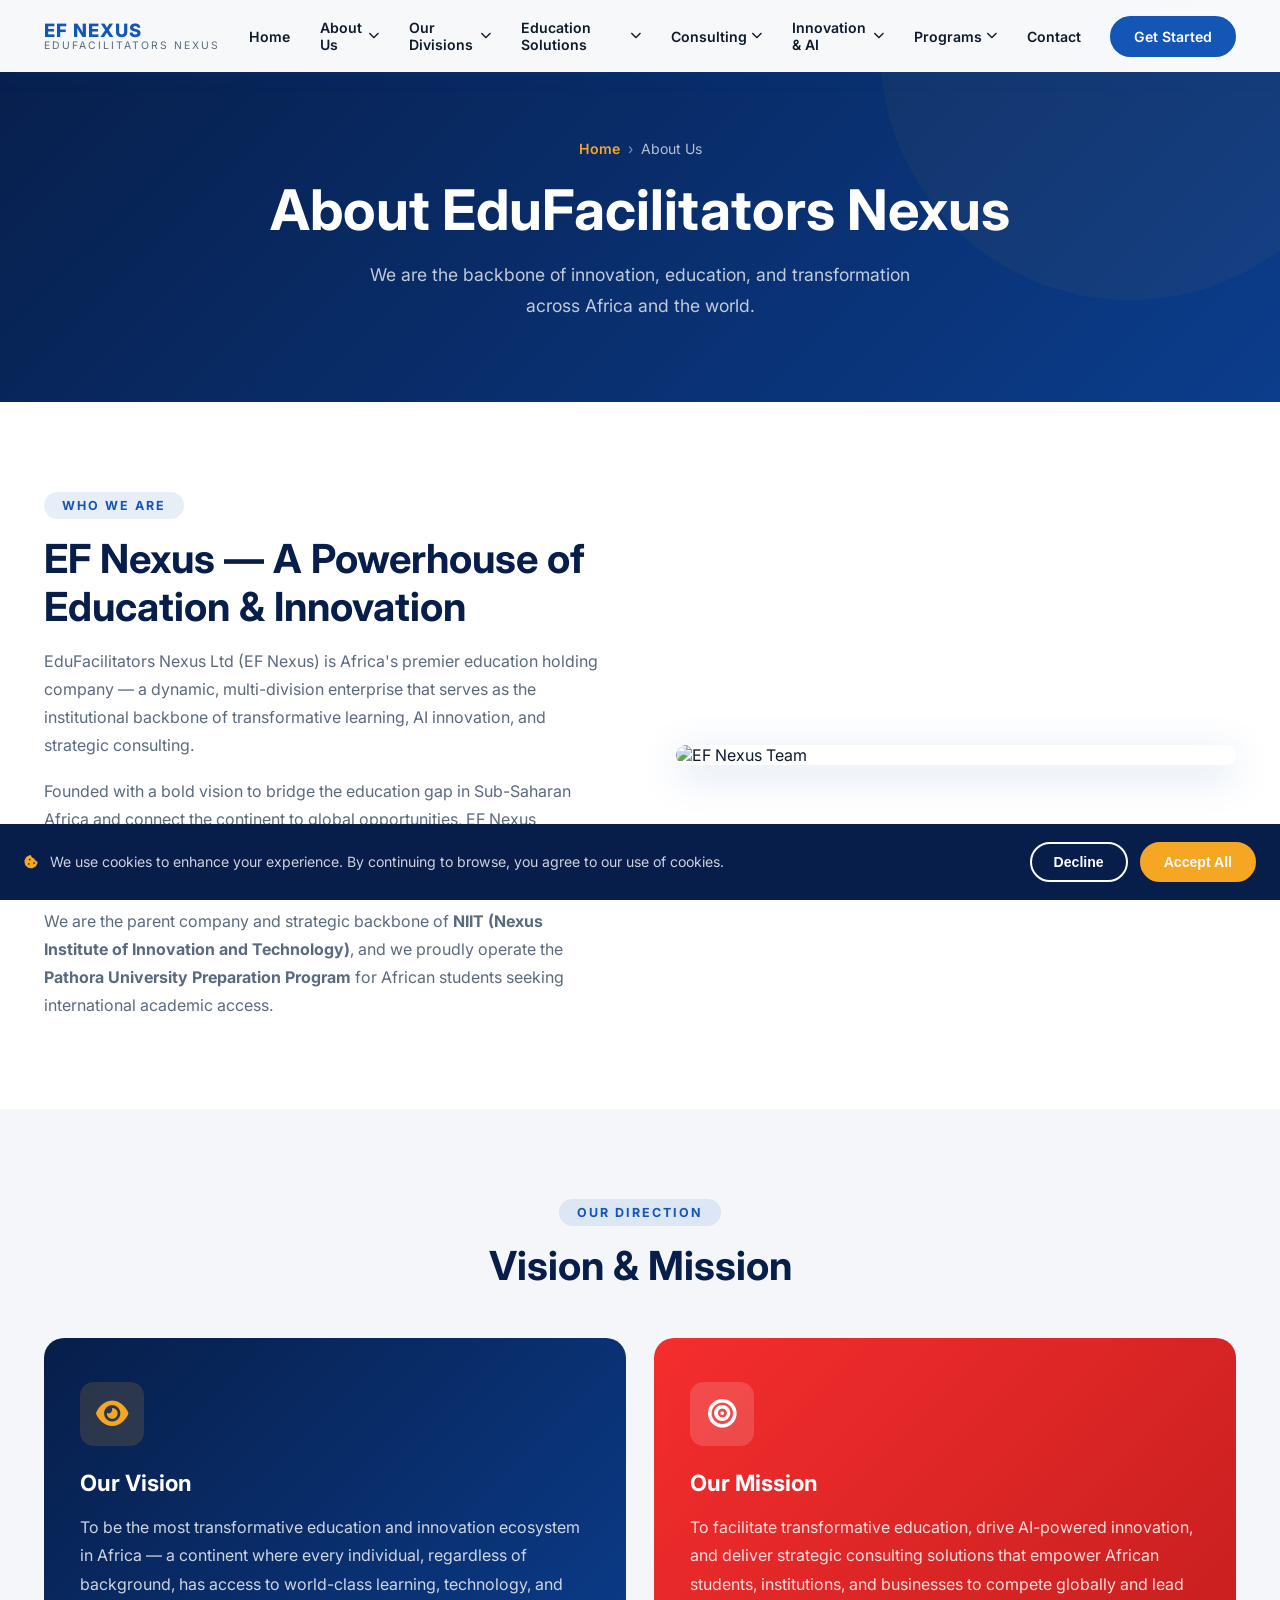
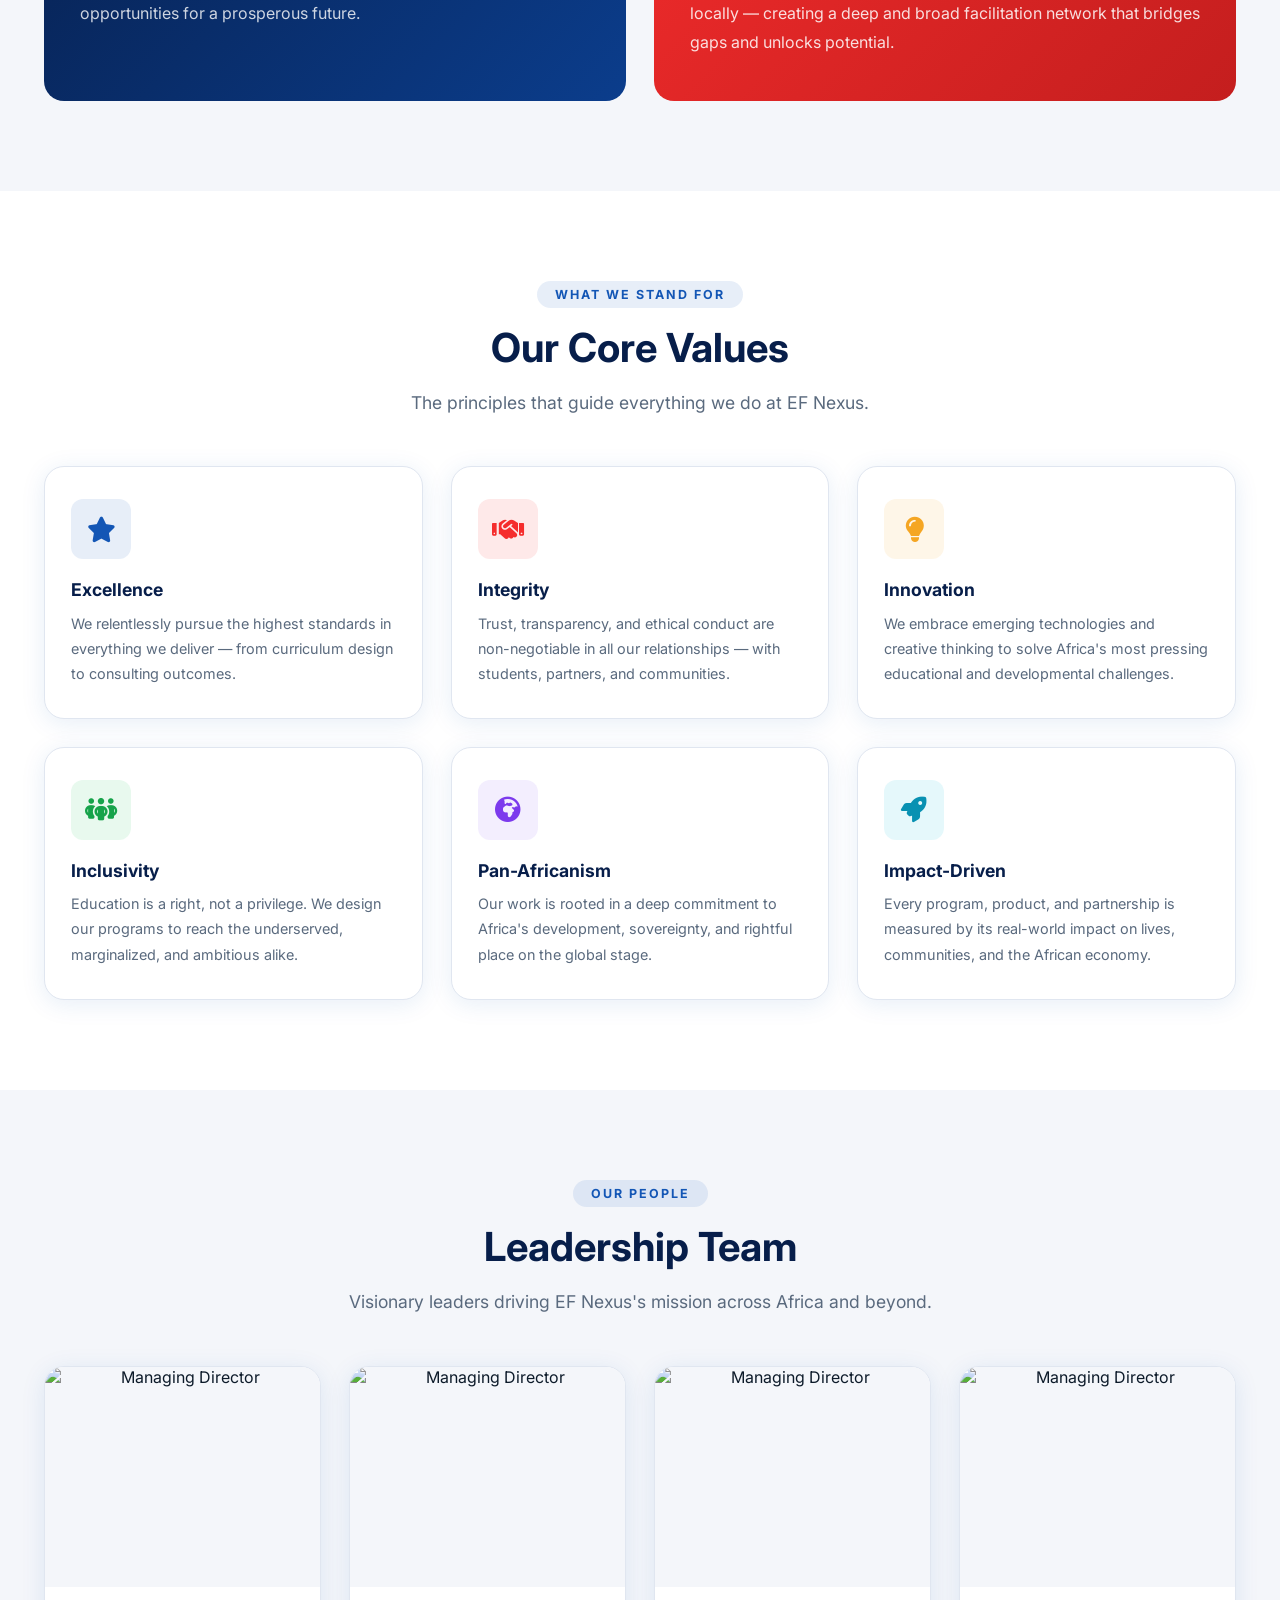
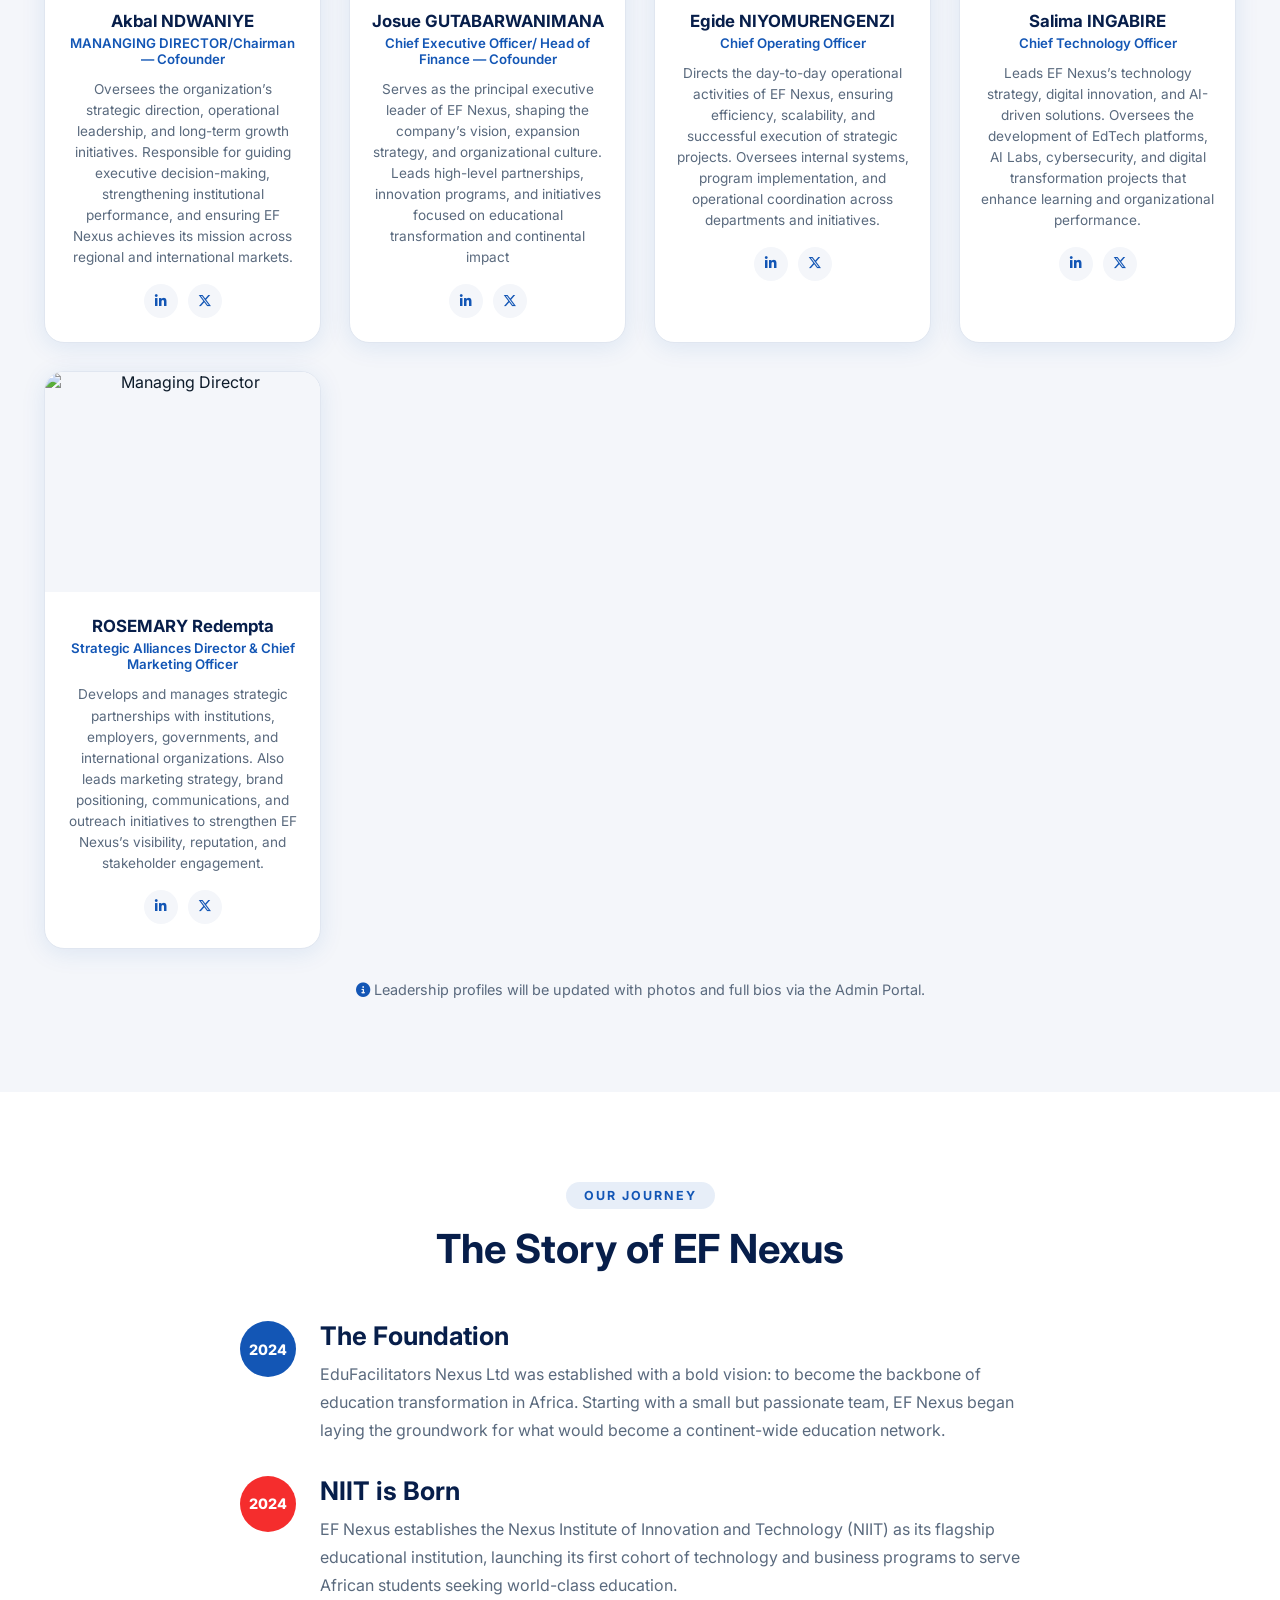
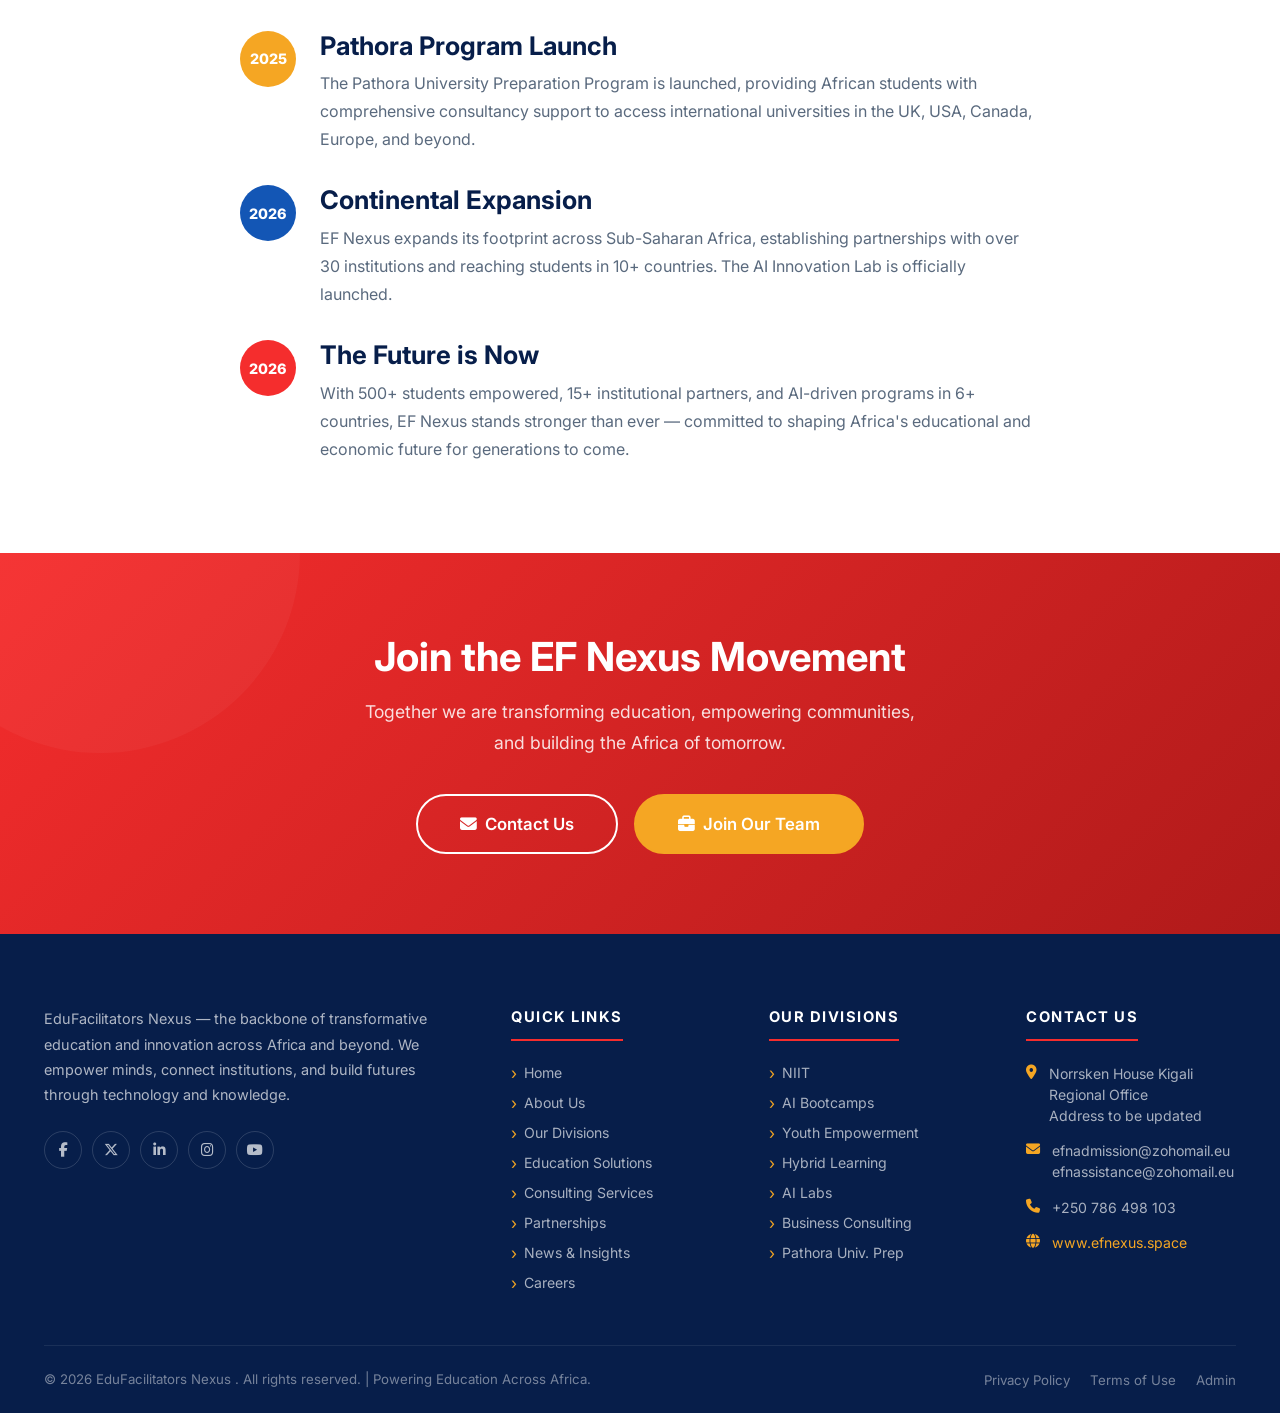
==== commit 19989cef: "Update about.html" ====
--- a/about.html
+++ b/about.html
@@ -209,38 +209,38 @@
       <div style="margin-top:48px;">
         <div style="display:flex;flex-direction:column;gap:32px;">
           <div class="fade-in" style="display:flex;gap:24px;align-items:flex-start;">
-            <div style="width:56px;height:56px;background:var(--primary-blue);border-radius:50%;display:flex;align-items:center;justify-content:center;color:var(--white);font-weight:800;font-size:0.9rem;flex-shrink:0;">2020</div>
+            <div style="width:56px;height:56px;background:var(--primary-blue);border-radius:50%;display:flex;align-items:center;justify-content:center;color:var(--white);font-weight:800;font-size:0.9rem;flex-shrink:0;">2024</div>
             <div>
               <h3 style="color:var(--deep-blue);margin-bottom:8px;">The Foundation</h3>
               <p>EduFacilitators Nexus Ltd was established with a bold vision: to become the backbone of education transformation in Africa. Starting with a small but passionate team, EF Nexus began laying the groundwork for what would become a continent-wide education network.</p>
             </div>
           </div>
           <div class="fade-in" style="display:flex;gap:24px;align-items:flex-start;">
-            <div style="width:56px;height:56px;background:var(--primary-red);border-radius:50%;display:flex;align-items:center;justify-content:center;color:var(--white);font-weight:800;font-size:0.9rem;flex-shrink:0;">2021</div>
-            <div>
+            <div style="width:56px;height:56px;background:var(--primary-red);border-radius:50%;display:flex;align-items:center;justify-content:center;color:var(--white);font-weight:800;font-size:0.9rem;flex-shrink:0;">2024</div>
+          <div>
               <h3 style="color:var(--deep-blue);margin-bottom:8px;">NIIT is Born</h3>
               <p>EF Nexus establishes the Nexus Institute of Innovation and Technology (NIIT) as its flagship educational institution, launching its first cohort of technology and business programs to serve African students seeking world-class education.</p>
             </div>
           </div>
           <div class="fade-in" style="display:flex;gap:24px;align-items:flex-start;">
-            <div style="width:56px;height:56px;background:var(--gold);border-radius:50%;display:flex;align-items:center;justify-content:center;color:var(--white);font-weight:800;font-size:0.9rem;flex-shrink:0;">2022</div>
+            <div style="width:56px;height:56px;background:var(--gold);border-radius:50%;display:flex;align-items:center;justify-content:center;color:var(--white);font-weight:800;font-size:0.9rem;flex-shrink:0;">2025</div>
             <div>
               <h3 style="color:var(--deep-blue);margin-bottom:8px;">Pathora Program Launch</h3>
               <p>The Pathora University Preparation Program is launched, providing African students with comprehensive consultancy support to access international universities in the UK, USA, Canada, Europe, and beyond.</p>
             </div>
           </div>
           <div class="fade-in" style="display:flex;gap:24px;align-items:flex-start;">
-            <div style="width:56px;height:56px;background:var(--primary-blue);border-radius:50%;display:flex;align-items:center;justify-content:center;color:var(--white);font-weight:800;font-size:0.9rem;flex-shrink:0;">2023</div>
+            <div style="width:56px;height:56px;background:var(--primary-blue);border-radius:50%;display:flex;align-items:center;justify-content:center;color:var(--white);font-weight:800;font-size:0.9rem;flex-shrink:0;">2026</div>
             <div>
               <h3 style="color:var(--deep-blue);margin-bottom:8px;">Continental Expansion</h3>
               <p>EF Nexus expands its footprint across Sub-Saharan Africa, establishing partnerships with over 30 institutions and reaching students in 10+ countries. The AI Innovation Lab is officially launched.</p>
             </div>
           </div>
           <div class="fade-in" style="display:flex;gap:24px;align-items:flex-start;">
-            <div style="width:56px;height:56px;background:var(--primary-red);border-radius:50%;display:flex;align-items:center;justify-content:center;color:var(--white);font-weight:800;font-size:0.9rem;flex-shrink:0;">2025</div>
+            <div style="width:56px;height:56px;background:var(--primary-red);border-radius:50%;display:flex;align-items:center;justify-content:center;color:var(--white);font-weight:800;font-size:0.9rem;flex-shrink:0;">2026</div>
             <div>
               <h3 style="color:var(--deep-blue);margin-bottom:8px;">The Future is Now</h3>
-              <p>With 10,000+ students empowered, 50+ institutional partners, and AI-driven programs in 15+ countries, EF Nexus stands stronger than ever — committed to shaping Africa's educational and economic future for generations to come.</p>
+              <p>With 500+ students empowered, 15+ institutional partners, and AI-driven programs in 6+ countries, EF Nexus stands stronger than ever — committed to shaping Africa's educational and economic future for generations to come.</p>
             </div>
           </div>
         </div>
--- a/css/style.css
+++ b/css/style.css
@@ -1567,3 +1567,194 @@
   .hero-stats { gap: 20px; }
   .hero-float-badge { display: none; }
 }
+
+/* ==========================
+   RESPONSIVE DESIGN
+========================== */
+
+/* Tablets */
+@media (max-width: 1024px) {
+
+  .hero-grid,
+  .overview-grid,
+  .ai-grid,
+  .stats-grid,
+  .divisions-grid,
+  .card-grid-3 {
+    grid-template-columns: 1fr !important;
+  }
+
+  .hero-content,
+  .hero-visual {
+    text-align: center;
+  }
+
+  .hero-btns {
+    justify-content: center;
+    flex-wrap: wrap;
+  }
+
+  .hero-stats {
+    justify-content: center;
+    flex-wrap: wrap;
+  }
+
+  .container {
+    padding-left: 20px;
+    padding-right: 20px;
+  }
+}
+
+/* Phones */
+@media (max-width: 768px) {
+
+  h1,
+  .hero-title {
+    font-size: 2rem !important;
+    line-height: 1.2;
+  }
+
+  h2,
+  .section-title {
+    font-size: 1.8rem !important;
+  }
+
+  p {
+    font-size: 0.95rem;
+  }
+
+  .hero-btns {
+    display: flex;
+    flex-direction: column;
+    gap: 12px;
+  }
+
+  .hero-btns a {
+    width: 100%;
+    text-align: center;
+  }
+
+  .cta-btns {
+    display: flex;
+    flex-direction: column;
+    gap: 12px;
+  }
+
+  .cta-btns a {
+    width: 100%;
+  }
+
+  .hero-stats {
+    display: grid;
+    grid-template-columns: repeat(2, 1fr);
+    gap: 15px;
+  }
+
+  .stats-grid {
+    grid-template-columns: repeat(2, 1fr) !important;
+  }
+
+  .hero-main-card {
+    width: 100%;
+  }
+
+  .hero-logo-big img {
+    max-width: 180px;
+  }
+
+  .hero-divisions {
+    grid-template-columns: repeat(2, 1fr);
+  }
+
+  img {
+    max-width: 100%;
+    height: auto;
+  }
+
+  section {
+    padding-left: 15px;
+    padding-right: 15px;
+  }
+}
+
+/* Small phones */
+@media (max-width: 480px) {
+
+  .hero-title {
+    font-size: 1.7rem !important;
+  }
+
+  .section-title {
+    font-size: 1.5rem !important;
+  }
+
+  .hero-stats,
+  .stats-grid,
+  .hero-divisions {
+    grid-template-columns: 1fr !important;
+  }
+
+  .btn {
+    width: 100%;
+    text-align: center;
+  }
+
+  .ticker-label {
+    display: none;
+  }
+}
+
+
+@media (max-width: 768px) {
+
+  .container {
+    width: 100%;
+    padding-left: 15px;
+    padding-right: 15px;
+  }
+
+  .nav-inner {
+    width: 100%;
+  }
+
+  .hero-grid,
+  .overview-grid,
+  .ai-grid,
+  .footer-grid {
+    grid-template-columns: 1fr !important;
+  }
+
+  .hero-title {
+    font-size: 2rem !important;
+    line-height: 1.2;
+  }
+
+  .hero-description {
+    font-size: 0.95rem;
+  }
+
+  .hero-btns .btn,
+  .cta-btns .btn {
+    width: 100%;
+    justify-content: center;
+  }
+
+  .division-card,
+  .feature-card,
+  .news-card {
+    width: 100%;
+  }
+
+  .hero-main-card {
+    width: 100%;
+    max-width: 100%;
+  }
+
+  .overview-img-main img {
+    height: auto;
+  }
+
+  body {
+    overflow-x: hidden;
+  }
+}
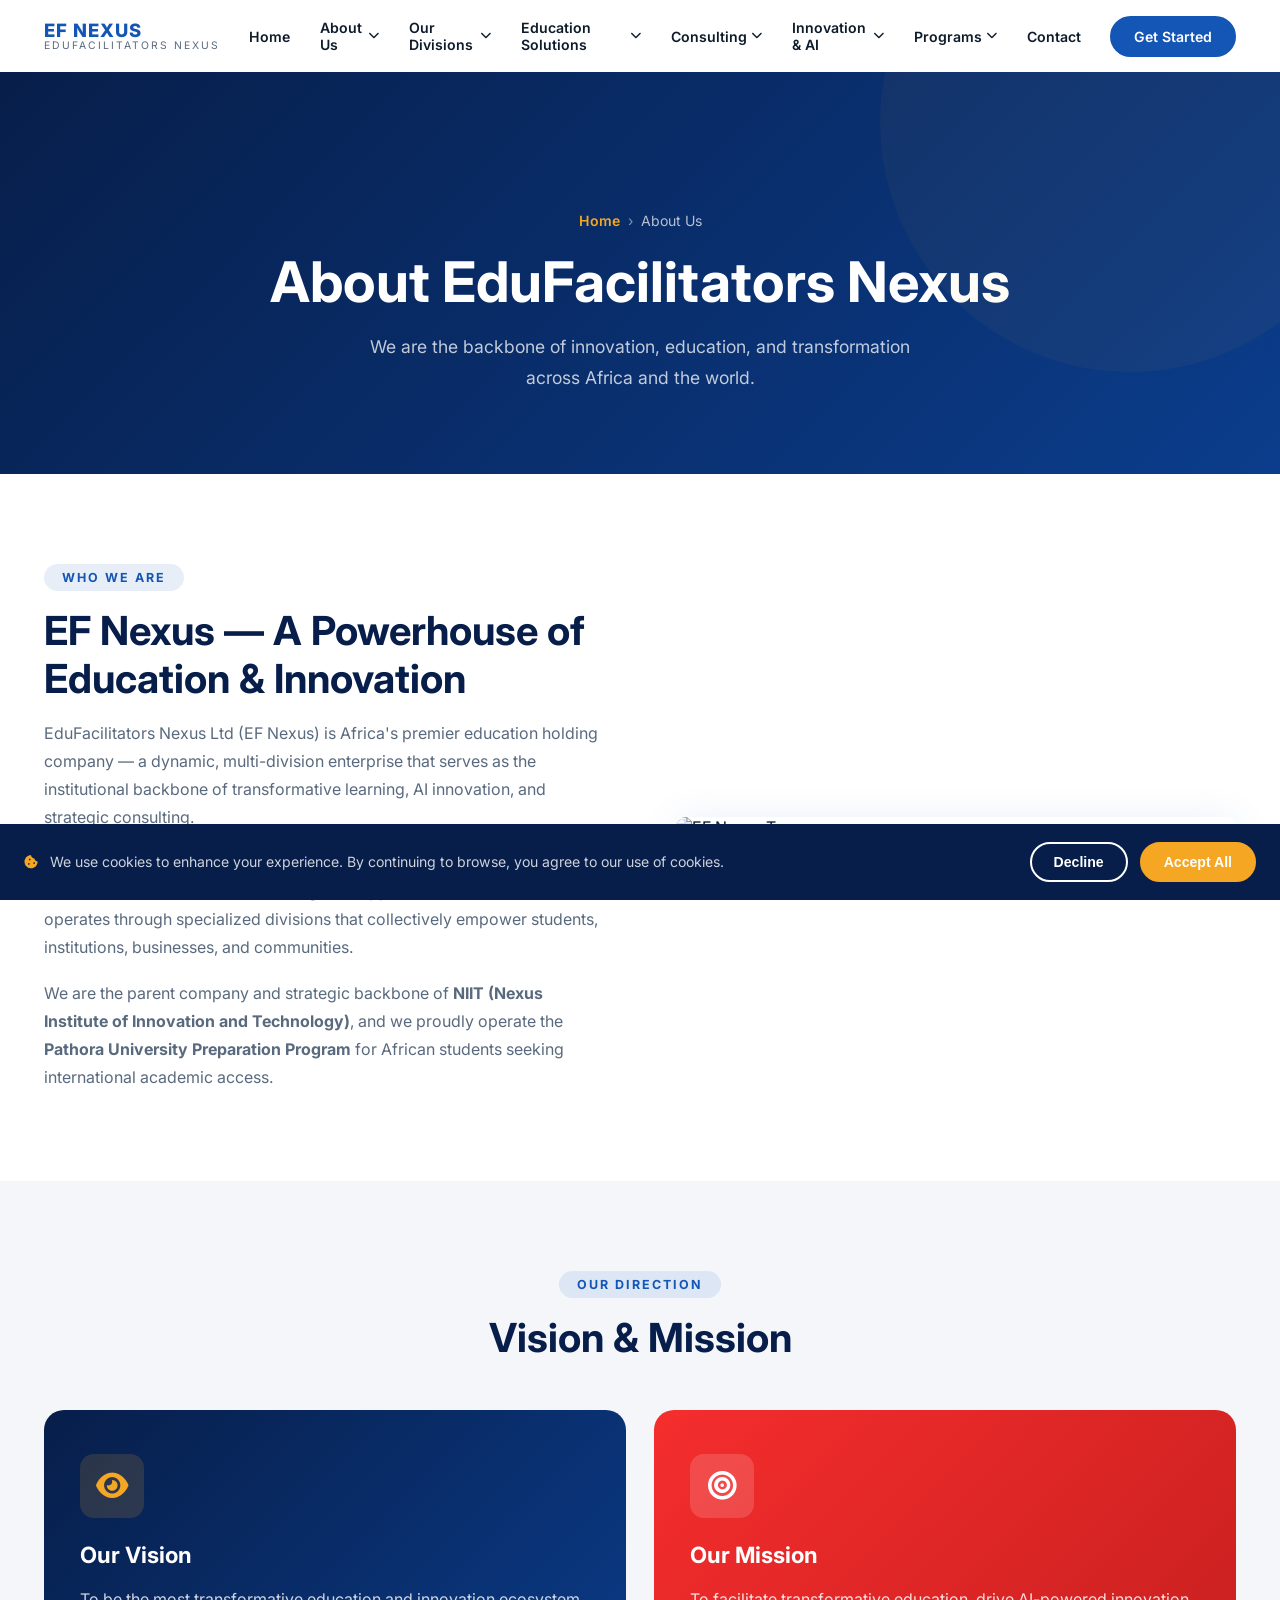
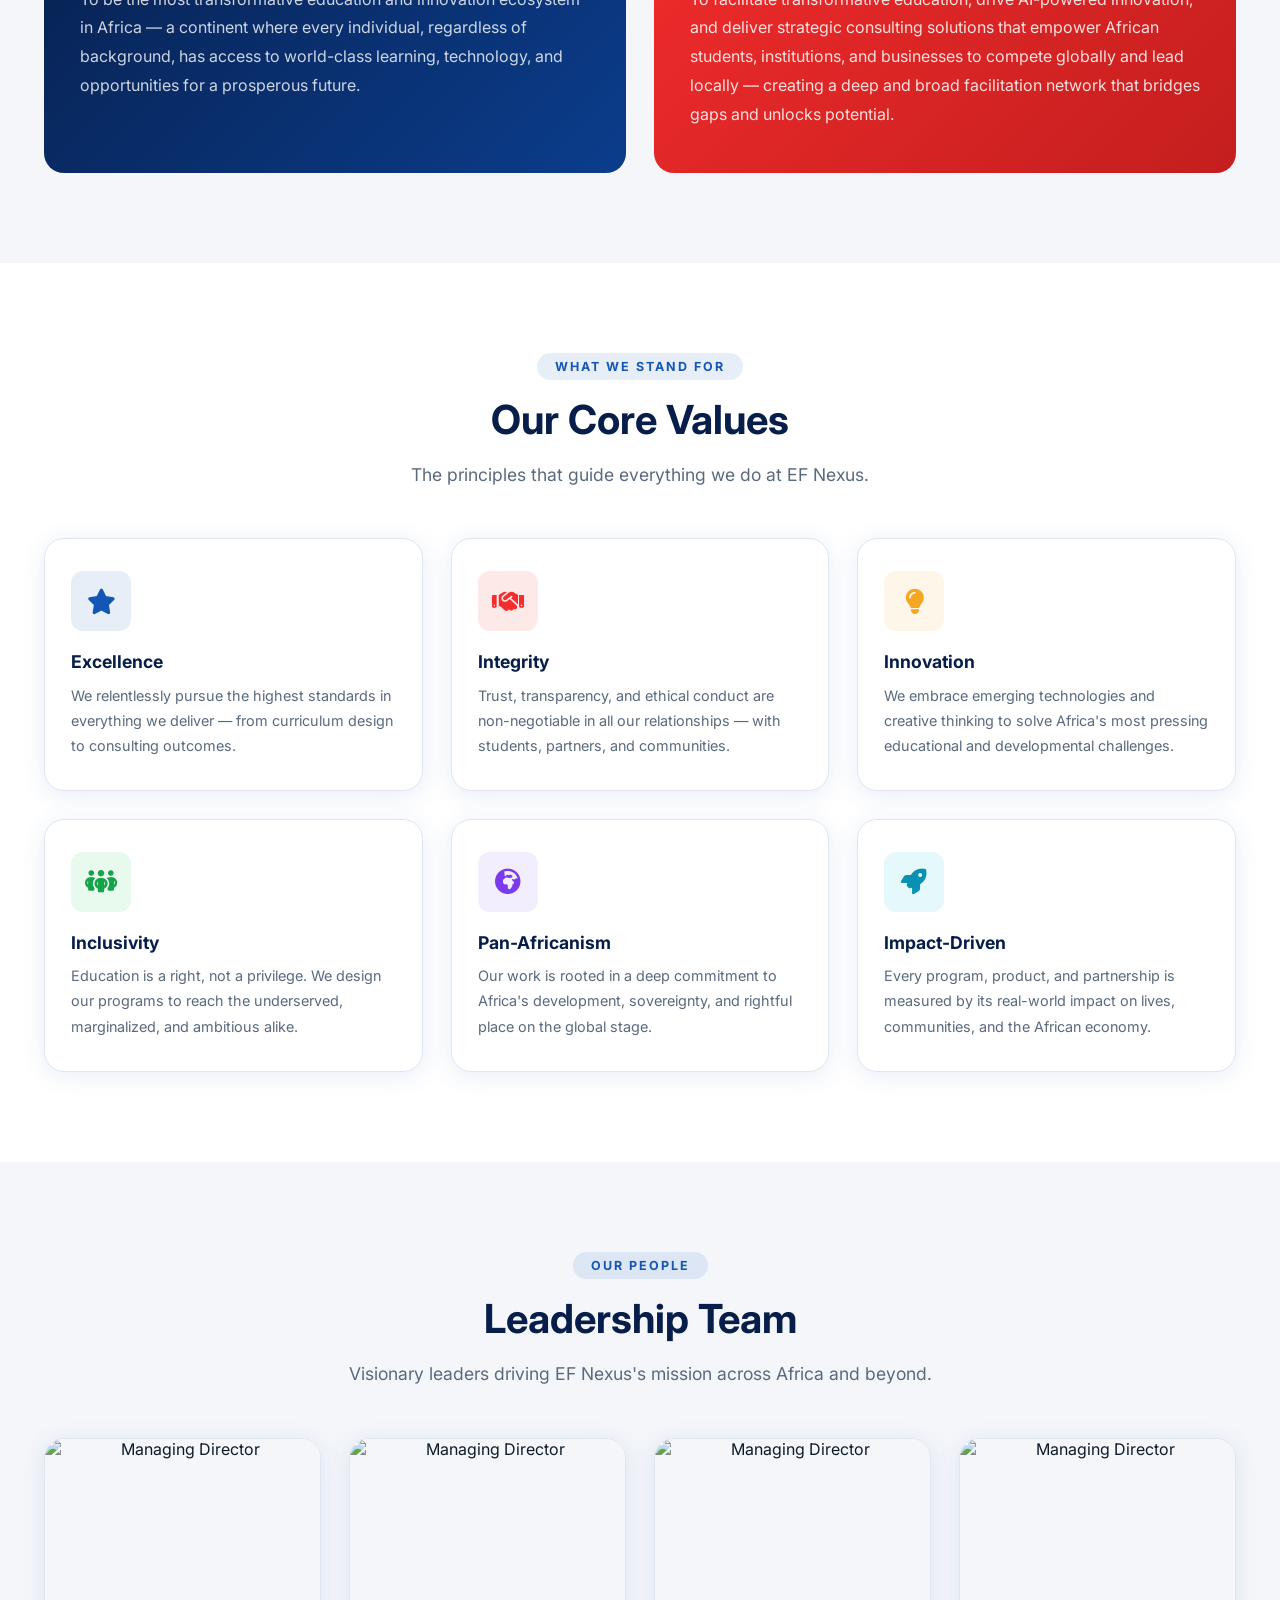
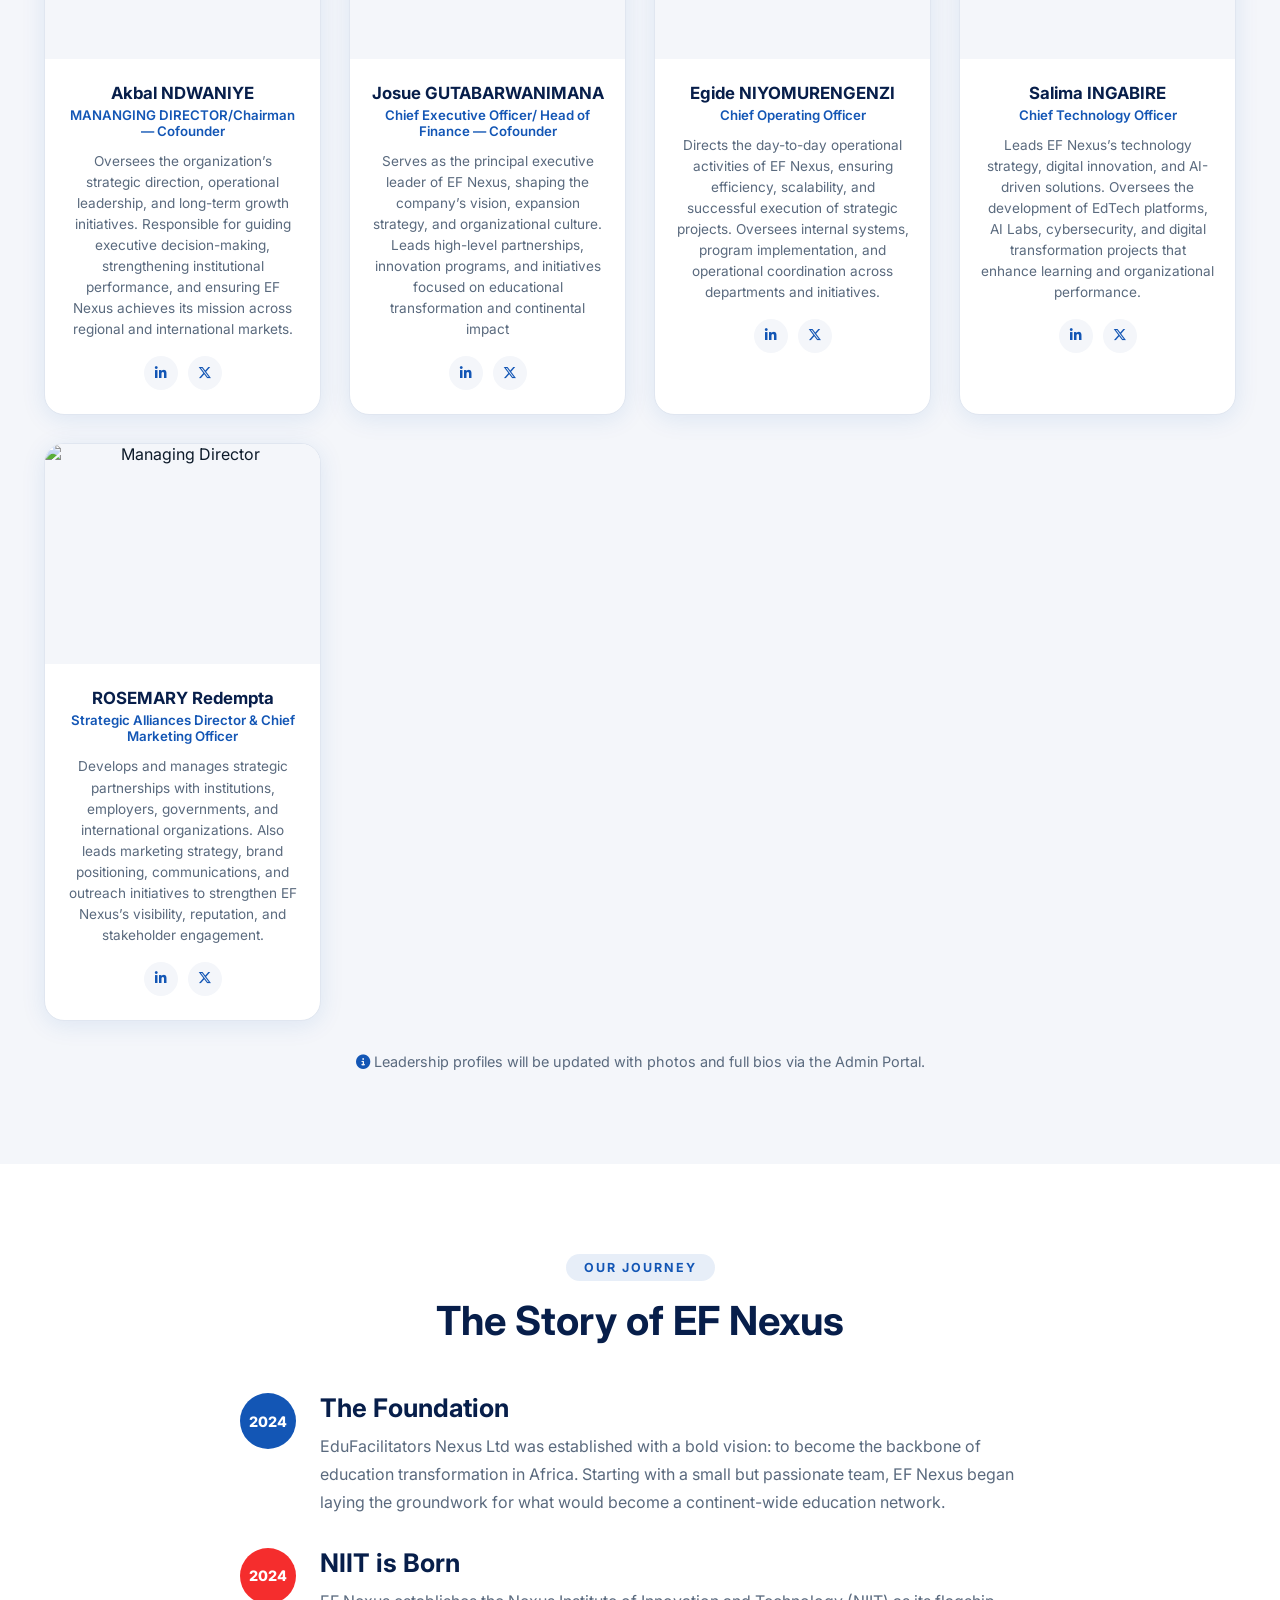
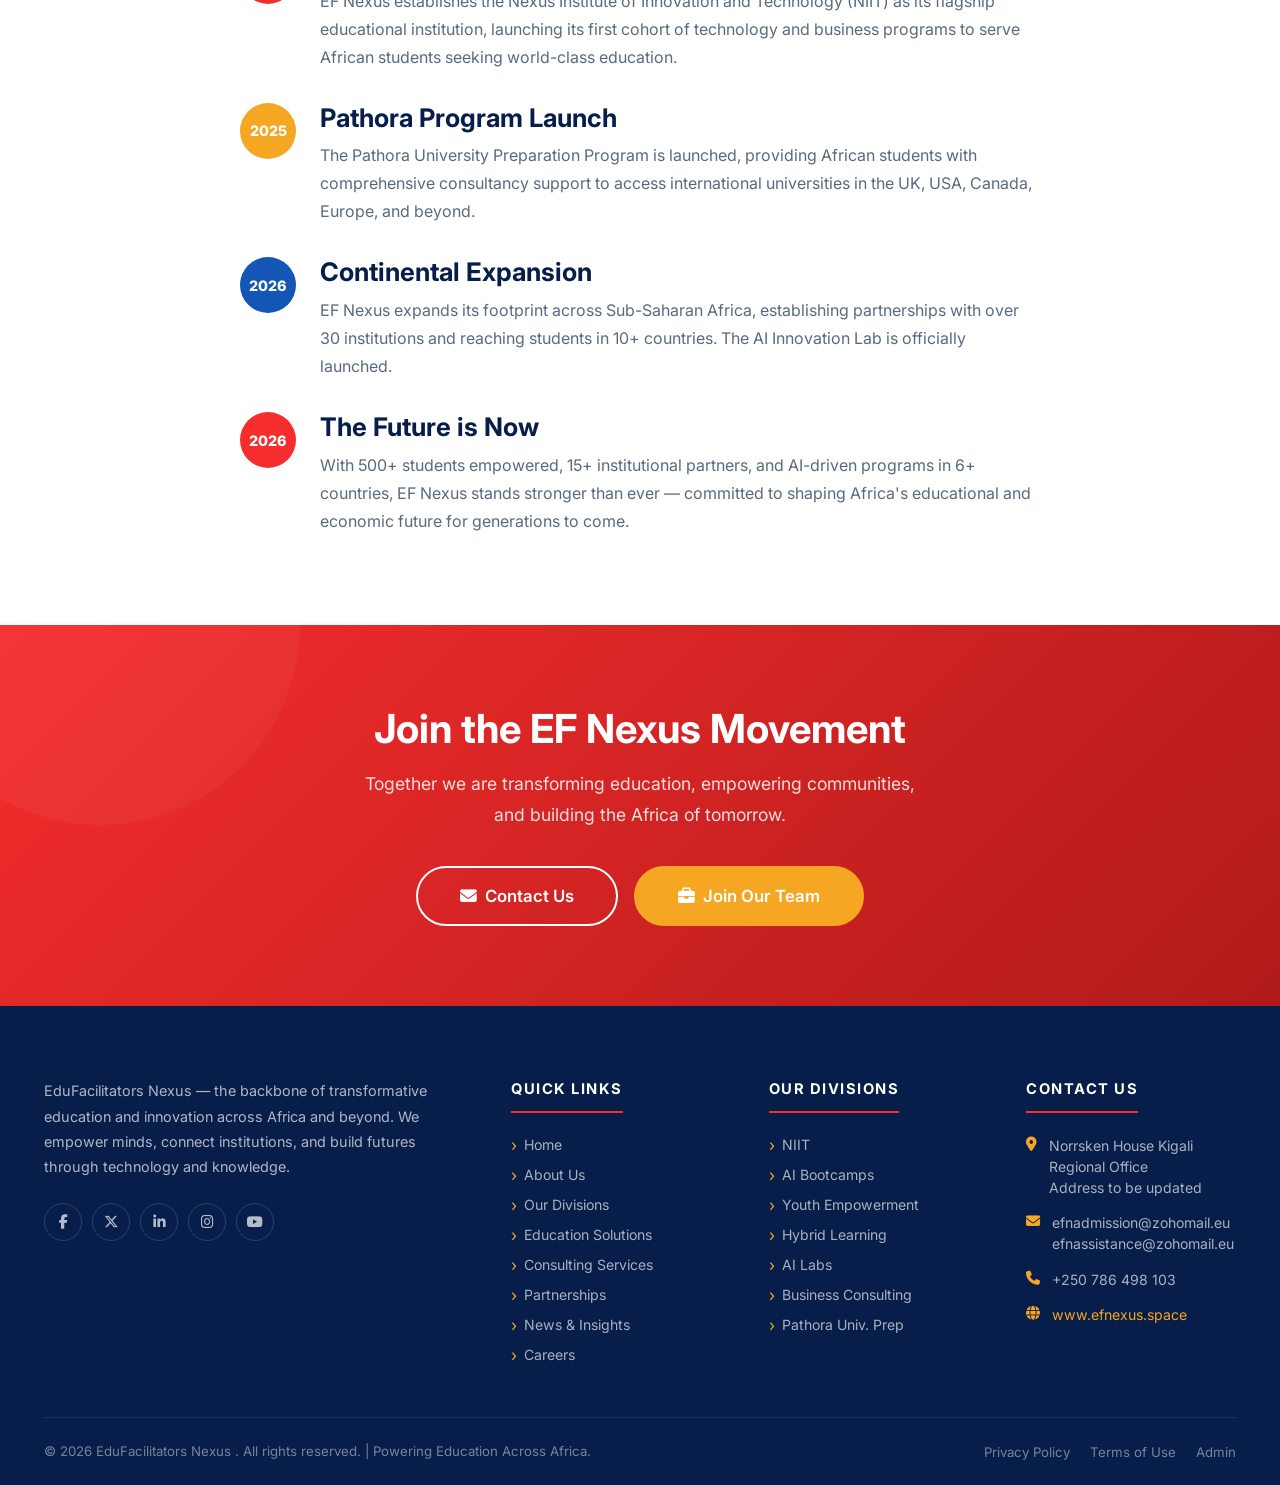
==== commit 8c700300: "Enhance about.html with Supabase integration Added script to remove '.html' from anchor links and in" ====
--- a/about.html
+++ b/about.html
@@ -9,6 +9,7 @@
   <link href="https://fonts.googleapis.com/css2?family=Inter:wght@300;400;500;600;700;800;900&display=swap" rel="stylesheet">
   <link rel="stylesheet" href="https://cdn.jsdelivr.net/npm/@fortawesome/fontawesome-free@6.4.0/css/all.min.css">
   <link rel="stylesheet" href="css/style.css">
+  <link rel="stylesheet" href="css/responsiveness-fix.css">
 </head>
 <body>
 
@@ -269,6 +270,12 @@
 <script src="https://cdn.jsdelivr.net/npm/@supabase/supabase-js@2"></script>
 
 <script>
+document.querySelectorAll('a[href$=".html"]').forEach(link => {
+  link.href = link.href.replace(/\.html$/, '');
+});
+</script>  
+
+<script>
   const supabaseUrl = "https://fkpkpdcatpaadngzkyxo.supabase.co";
   const supabaseKey = "eyJhbGciOiJIUzI1NiIsInR5cCI6IkpXVCJ9.eyJpc3MiOiJzdXBhYmFzZSIsInJlZiI6ImZrcGtwZGNhdHBhYWRuZ3preXhvIiwicm9sZSI6ImFub24iLCJpYXQiOjE3Nzk2NDg4NzksImV4cCI6MjA5NTIyNDg3OX0.kBqEUw8Uy9pWdIcXoviwGmXU0KsUK2vgFo2DINN25yI";
 
--- a/css/style.css
+++ b/css/style.css
@@ -161,9 +161,8 @@
 
 /* ===================== NAVBAR ===================== */
 #navbar {
-  position: fixed;
   top: 0; left: 0; right: 0;
-  z-index: 1000;
+  z-index: 10000;
   background: rgba(255,255,255,0.97);
   backdrop-filter: blur(12px);
   box-shadow: 0 2px 20px rgba(19,86,181,0.10);
@@ -1758,3 +1757,17 @@
     overflow-x: hidden;
   }
 }
+
+.hamburger {
+  z-index: 9999;
+  position: relative;
+  pointer-events: auto;
+}
+
+#navbar {
+  z-index: 10000;
+}
+
+.mobile-menu {
+  z-index: 9998;
+}
--- a/css/responsiveness-fix.css
+++ b/css/responsiveness-fix.css
@@ -0,0 +1,354 @@
+/* =====================================================
+   EF NEXUS — RESPONSIVE FIX
+   Add this link AFTER your existing style.css:
+   <link rel="stylesheet" href="css/responsive-fix.css">
+
+   This file only patches the gaps not covered by
+   the existing media queries in style.css.
+   ===================================================== */
+
+
+/* ─────────────────────────────────────────────────────
+   GAP 1 — card-grid-2 uses minmax(360px, 1fr)
+   On a 375px phone this NEVER wraps — cards overflow.
+   Fix: force single column below 780px.
+   ───────────────────────────────────────────────────── */
+@media (max-width: 780px) {
+  .card-grid-2 {
+    grid-template-columns: 1fr !important;
+  }
+}
+
+
+/* ─────────────────────────────────────────────────────
+   GAP 2 — card-grid-3 uses minmax(300px, 1fr)
+   On phones (375–600px) this renders as 1 col already
+   via auto-fit, BUT the existing @1024px rule forces
+   ALL to 1fr too early — killing the nice 2-col tablet.
+   Fix: let it breathe at tablet, single col at phone.
+   ───────────────────────────────────────────────────── */
+@media (min-width: 601px) and (max-width: 1024px) {
+  .card-grid-3 {
+    grid-template-columns: repeat(2, 1fr) !important;
+  }
+}
+
+
+/* ─────────────────────────────────────────────────────
+   GAP 3 — INLINE GRIDS (the biggest issue)
+   Dozens of sections use style="display:grid;
+   grid-template-columns:1fr 1fr" or repeat(3/4,1fr)
+   directly in HTML. The CSS classes never catch these.
+   Fix: attribute selectors with !important.
+   ───────────────────────────────────────────────────── */
+
+/* 2-column inline grids → 1 col on mobile */
+@media (max-width: 900px) {
+  [style*="grid-template-columns:1fr 1fr"],
+  [style*="grid-template-columns: 1fr 1fr"] {
+    grid-template-columns: 1fr !important;
+  }
+}
+
+/* 3-column inline grids → 2 col on tablet, 1 col on phone */
+@media (max-width: 900px) {
+  [style*="grid-template-columns:repeat(3,1fr)"],
+  [style*="grid-template-columns: repeat(3, 1fr)"],
+  [style*="grid-template-columns:repeat(3, 1fr)"],
+  [style*="grid-template-columns: repeat(3,1fr)"] {
+    grid-template-columns: repeat(2, 1fr) !important;
+  }
+}
+
+@media (max-width: 560px) {
+  [style*="grid-template-columns:repeat(3,1fr)"],
+  [style*="grid-template-columns: repeat(3, 1fr)"],
+  [style*="grid-template-columns:repeat(3, 1fr)"],
+  [style*="grid-template-columns: repeat(3,1fr)"] {
+    grid-template-columns: 1fr !important;
+  }
+}
+
+/* 4-column inline grids → 2 col on tablet, 1 col on phone */
+@media (max-width: 900px) {
+  [style*="grid-template-columns:repeat(4,1fr)"],
+  [style*="grid-template-columns: repeat(4, 1fr)"],
+  [style*="grid-template-columns:repeat(4, 1fr)"],
+  [style*="grid-template-columns: repeat(4,1fr)"] {
+    grid-template-columns: repeat(2, 1fr) !important;
+  }
+}
+
+@media (max-width: 480px) {
+  [style*="grid-template-columns:repeat(4,1fr)"],
+  [style*="grid-template-columns: repeat(4, 1fr)"],
+  [style*="grid-template-columns:repeat(4, 1fr)"],
+  [style*="grid-template-columns: repeat(4,1fr)"] {
+    grid-template-columns: 1fr !important;
+  }
+}
+
+
+/* ─────────────────────────────────────────────────────
+   GAP 4 — NIIT HERO CARD (divisions.html)
+   Uses grid-column:span 2 — breaks on single-col grid.
+   ───────────────────────────────────────────────────── */
+@media (max-width: 900px) {
+  .niit-card {
+    grid-column: span 1 !important;
+    grid-template-columns: 1fr !important;
+  }
+}
+
+
+/* ─────────────────────────────────────────────────────
+   GAP 5 — STATS BAR
+   stats-grid is 4-col with no gap between columns.
+   The existing rule makes it 2-col at 900px — good.
+   But at 480px it goes to 1-col which wastes space.
+   Keep 2-col all the way down, shrink font.
+   ───────────────────────────────────────────────────── */
+@media (max-width: 480px) {
+  .stats-grid {
+    grid-template-columns: repeat(2, 1fr) !important;
+  }
+
+  .stat-num {
+    font-size: 2rem !important;
+  }
+
+  /* hide the column dividers on mobile — they look wrong */
+  .stat-item:not(:last-child)::after {
+    display: none;
+  }
+}
+
+
+/* ─────────────────────────────────────────────────────
+   GAP 6 — EDUCATION TABS
+   The tab content panes contain inline 2-col grids.
+   These are caught by GAP 3 above, but the tab BUTTONS
+   themselves need to wrap better.
+   ───────────────────────────────────────────────────── */
+@media (max-width: 600px) {
+  .tabs {
+    gap: 4px;
+  }
+
+  .tab-btn {
+    font-size: 0.82rem;
+    padding: 10px 14px;
+  }
+}
+
+
+/* ─────────────────────────────────────────────────────
+   GAP 7 — JOB LISTING CARDS (careers.html)
+   Each job card is display:flex with space-between.
+   On mobile the title and button crush each other.
+   ───────────────────────────────────────────────────── */
+@media (max-width: 600px) {
+  #jobs-list > div[style*="display:flex"] {
+    flex-direction: column !important;
+    align-items: flex-start !important;
+  }
+
+  #jobs-list .btn {
+    width: 100%;
+    justify-content: center;
+  }
+}
+
+
+/* ─────────────────────────────────────────────────────
+   GAP 8 — PAGE HEADER padding
+   140px top padding on mobile wastes too much space.
+   ───────────────────────────────────────────────────── */
+@media (max-width: 768px) {
+  .page-header {
+    padding: 110px 0 56px !important;
+  }
+}
+
+@media (max-width: 480px) {
+  .page-header {
+    padding: 96px 0 44px !important;
+  }
+}
+
+
+/* ─────────────────────────────────────────────────────
+   GAP 9 — OVERVIEW IMAGE HEIGHT
+   overview-img-main img is fixed at 440px.
+   On mobile this creates a very tall image block.
+   ───────────────────────────────────────────────────── */
+@media (max-width: 768px) {
+  .overview-img-main img {
+    height: 260px !important;
+  }
+
+  /* The floating "Est. 2026" badge goes offscreen */
+  .overview-badge-float {
+    position: static !important;
+    margin-top: 16px;
+    display: inline-block;
+  }
+}
+
+
+/* ─────────────────────────────────────────────────────
+   GAP 10 — CTA BUTTONS
+   .cta-btns is already flex; buttons get width:100%
+   from the 768px rule. But max-width is missing so
+   they look very stretched on medium phones.
+   ───────────────────────────────────────────────────── */
+@media (max-width: 768px) {
+  .cta-btns .btn {
+    max-width: 360px;
+    justify-content: center;
+  }
+}
+
+
+/* ─────────────────────────────────────────────────────
+   GAP 11 — FOOTER GRID
+   2fr 1fr 1fr 1fr → collapses to 1fr 1fr at 1100px.
+   At 600px it goes 1fr (fine). But at 768px it's still
+   2-column which is very tight for the brand column.
+   ───────────────────────────────────────────────────── */
+@media (max-width: 768px) {
+  .footer-grid {
+    grid-template-columns: 1fr !important;
+    gap: 36px !important;
+  }
+}
+
+
+/* ─────────────────────────────────────────────────────
+   GAP 12 — CONSULTING PAGE 2-col division card grid
+   consulting.html uses style="display:grid;
+   grid-template-columns:1fr 1fr;gap:32px"
+   Caught by GAP 3 but confirm division cards resize.
+   ───────────────────────────────────────────────────── */
+@media (max-width: 900px) {
+  .division-card {
+    width: 100%;
+  }
+}
+
+
+/* ─────────────────────────────────────────────────────
+   GAP 13 — CONTACT INFO CARDS (contact.html)
+   card-grid-4 uses minmax(240px,1fr) — fine on tablet.
+   On 375px phones two 240px cards won't fit.
+   ───────────────────────────────────────────────────── */
+@media (max-width: 520px) {
+  .card-grid-4 {
+    grid-template-columns: 1fr !important;
+  }
+}
+
+
+/* ─────────────────────────────────────────────────────
+   GAP 14 — FORM ROW (contact.html dual forms)
+   form-row is already 1-col at 900px via the existing
+   rule — but only for class .form-row. The contact page
+   also uses flex rows for side-by-side fields. Fine.
+   ───────────────────────────────────────────────────── */
+
+
+/* ─────────────────────────────────────────────────────
+   GAP 15 — SECTION PADDING on very small screens
+   90px top/bottom is excessive on 360px phones.
+   ───────────────────────────────────────────────────── */
+@media (max-width: 480px) {
+  .section {
+    padding: 56px 0 !important;
+  }
+
+  .section-sm {
+    padding: 36px 0 !important;
+  }
+
+  .cta-section {
+    padding: 56px 0 !important;
+  }
+}
+
+
+/* ─────────────────────────────────────────────────────
+   GAP 16 — btn white-space:nowrap causes overflow
+   On very small screens long button labels can still
+   push outside the viewport.
+   ───────────────────────────────────────────────────── */
+@media (max-width: 400px) {
+  .btn {
+    white-space: normal !important;
+    text-align: center;
+  }
+}
+
+
+/* ─────────────────────────────────────────────────────
+   GAP 17 — ABOUT page leadership / values grids
+   These use inline grid with minmax or 2-col which
+   the attribute selectors in GAP 3 already handle.
+   Additional safety: the team-grid auto-fit 240px
+   may create 1 wide card + 1 narrow on some viewports.
+   ───────────────────────────────────────────────────── */
+@media (max-width: 520px) {
+  .team-grid {
+    grid-template-columns: 1fr !important;
+  }
+}
+
+
+/* ─────────────────────────────────────────────────────
+   GAP 18 — INNOVATION page .ai-visual-wrap
+   2-col grid of stat cards — fine on tablet.
+   On small phones the numbers can be tight.
+   ───────────────────────────────────────────────────── */
+@media (max-width: 400px) {
+  .ai-visual-wrap {
+    grid-template-columns: 1fr !important;
+  }
+
+  .ai-stat-card.span-2 {
+    grid-column: span 1 !important;
+  }
+}
+
+
+/* ─────────────────────────────────────────────────────
+   GAP 19 — HERO section min-height:100vh
+   On short landscape phones (e.g. iPhone SE landscape)
+   this stacks badly. Allow hero to shrink to content.
+   ───────────────────────────────────────────────────── */
+@media (max-width: 768px) {
+  #hero {
+    min-height: unset !important;
+    padding: 100px 0 60px !important;
+  }
+}
+
+
+/* ─────────────────────────────────────────────────────
+   GAP 20 — SECTION horizontal padding
+   section has no horizontal padding of its own —
+   only .container has it. But some inner divs use
+   negative margins or full-bleed that can overflow.
+   Keep as a safety net.
+   ───────────────────────────────────────────────────── */
+@media (max-width: 768px) {
+  html, body {
+    overflow-x: hidden;
+    max-width: 100%;
+  }
+}
+@media (max-width: 768px) {
+
+  .hero-float-badge {
+    display: none !important;
+  }
+
+}
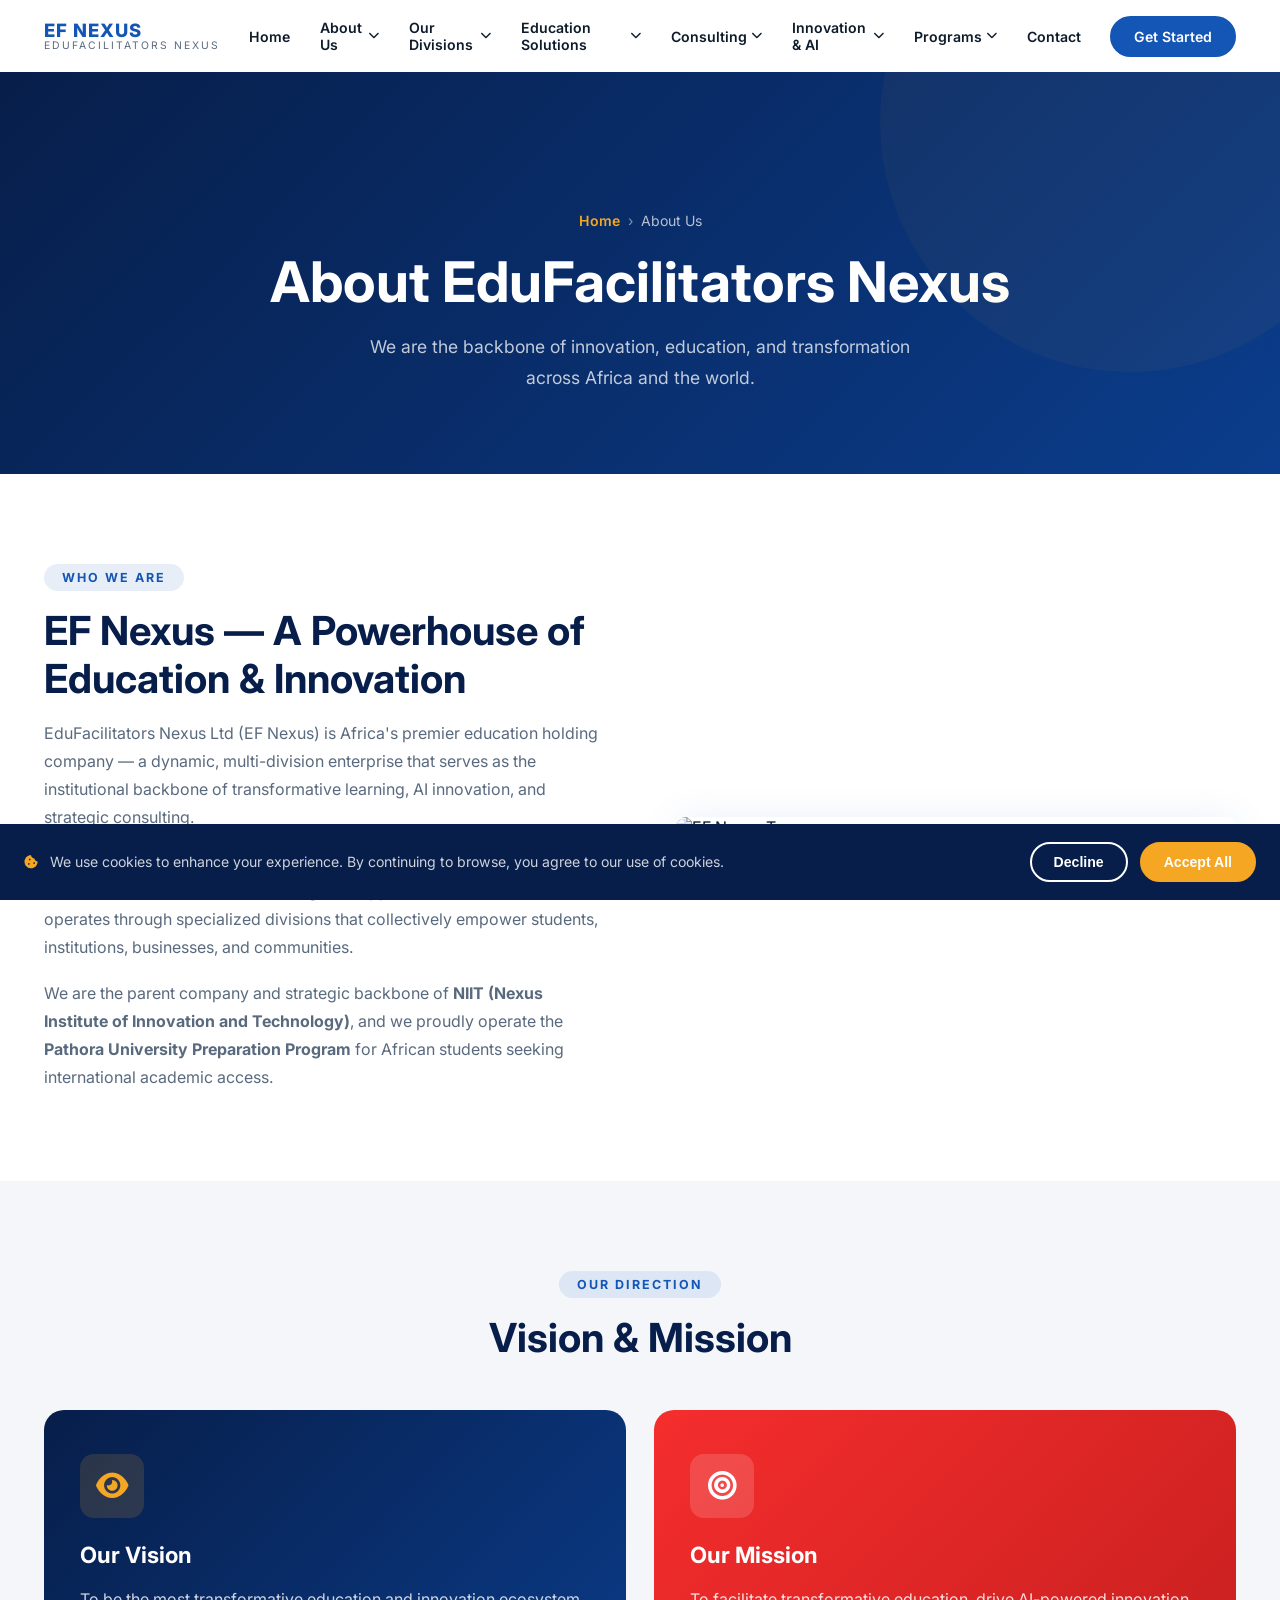
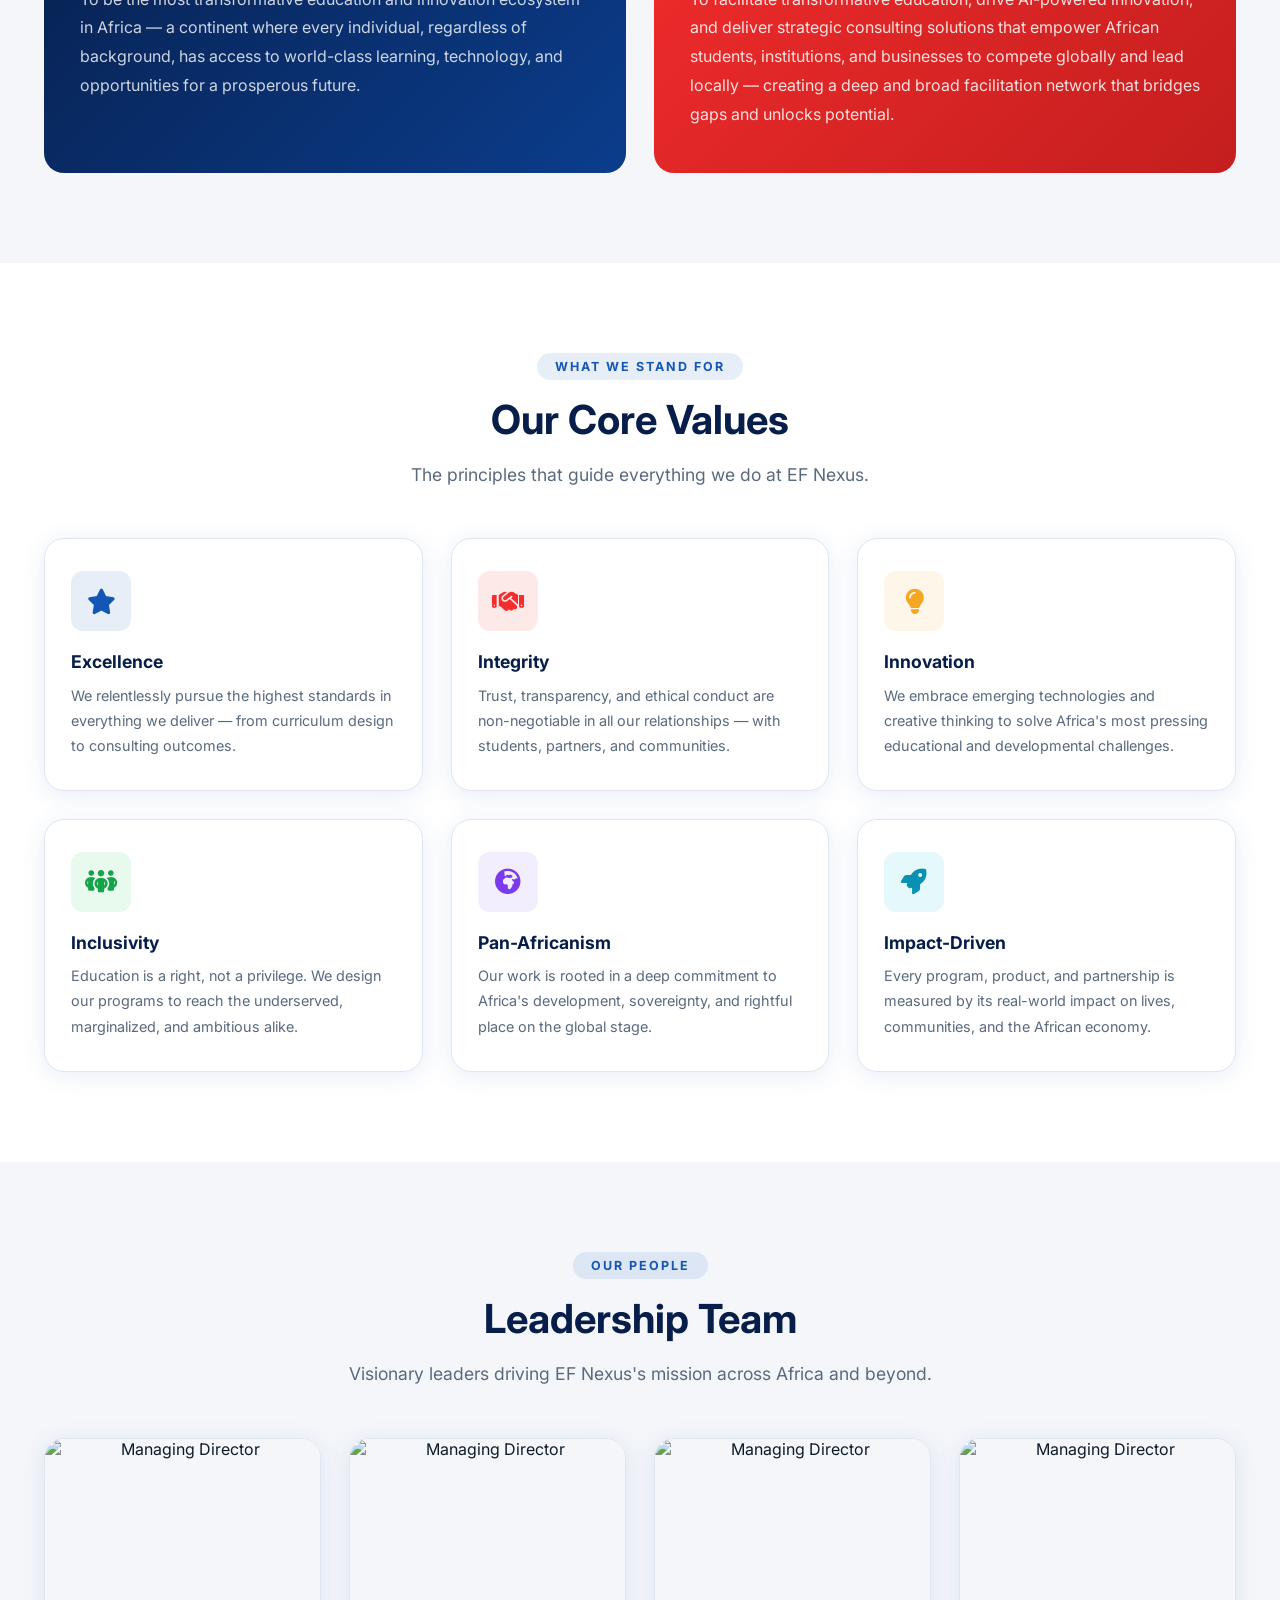
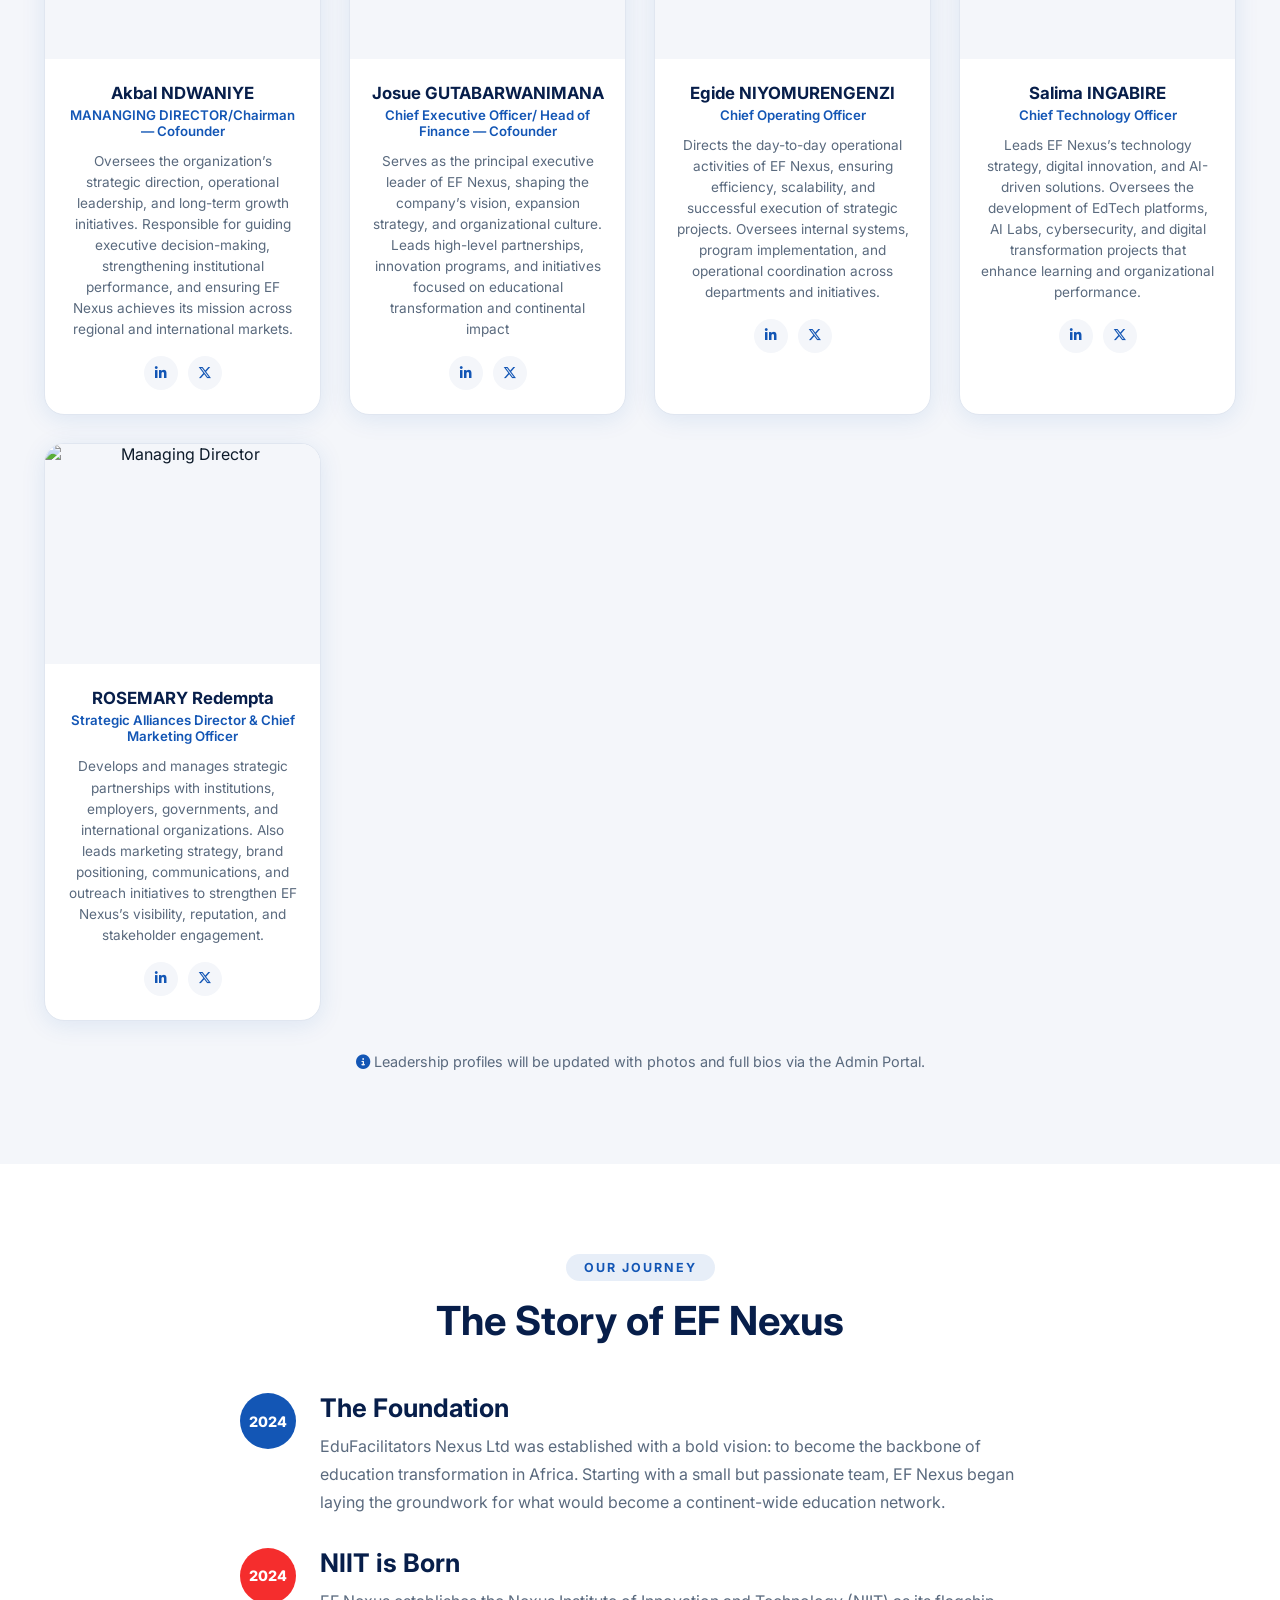
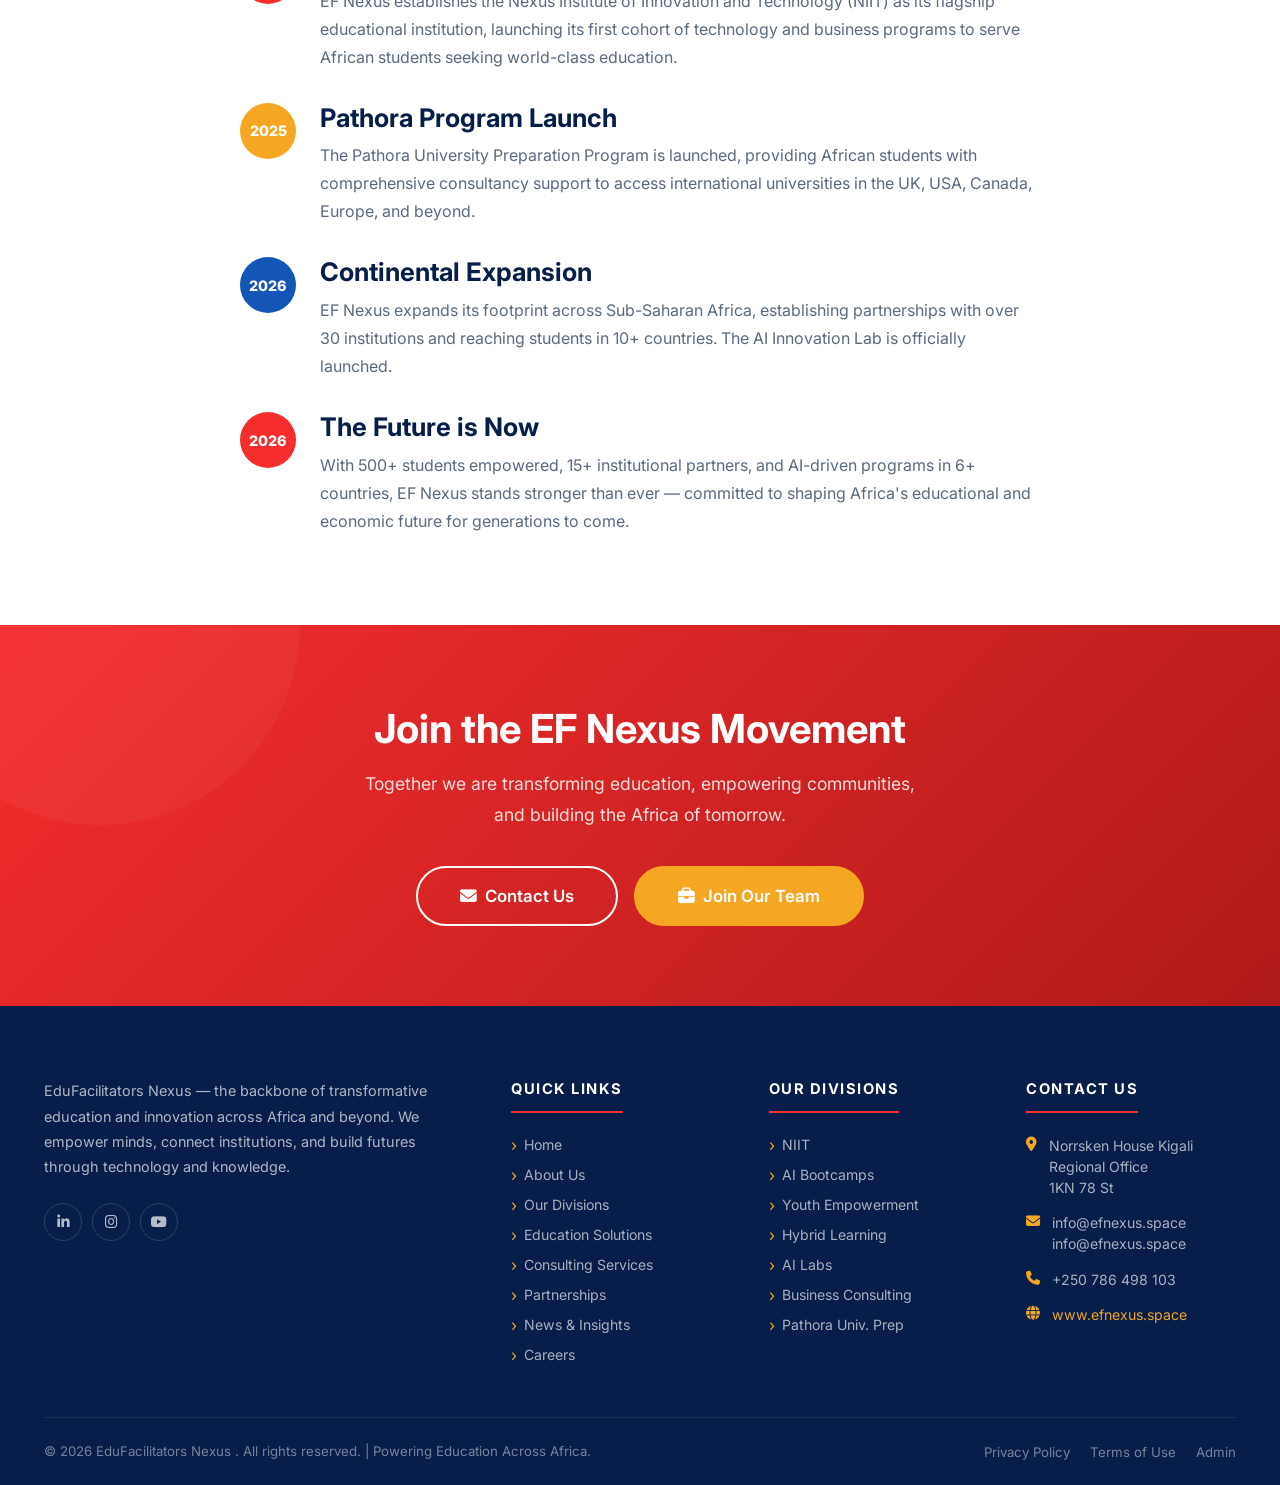
==== commit e98c3410: "Update favicon link in about.html" ====
--- a/about.html
+++ b/about.html
@@ -5,7 +5,7 @@
   <meta name="viewport" content="width=device-width, initial-scale=1.0">
   <title>About Us — EF Nexus | EduFacilitators Nexus Ltd</title>
   <meta name="description" content="Learn about EduFacilitators Nexus Ltd — our story, mission, vision, leadership, and core values driving education transformation across Africa.">
-  <link rel="icon" href="https://www.genspark.ai/api/files/s/l4qnwatw">
+  <link rel="icon" href="https://i.pinimg.com/1200x/11/70/a6/1170a68a546fbca34cfdd4afd90d76fa.jpg">
   <link href="https://fonts.googleapis.com/css2?family=Inter:wght@300;400;500;600;700;800;900&display=swap" rel="stylesheet">
   <link rel="stylesheet" href="https://cdn.jsdelivr.net/npm/@fortawesome/fontawesome-free@6.4.0/css/all.min.css">
   <link rel="stylesheet" href="css/style.css">
